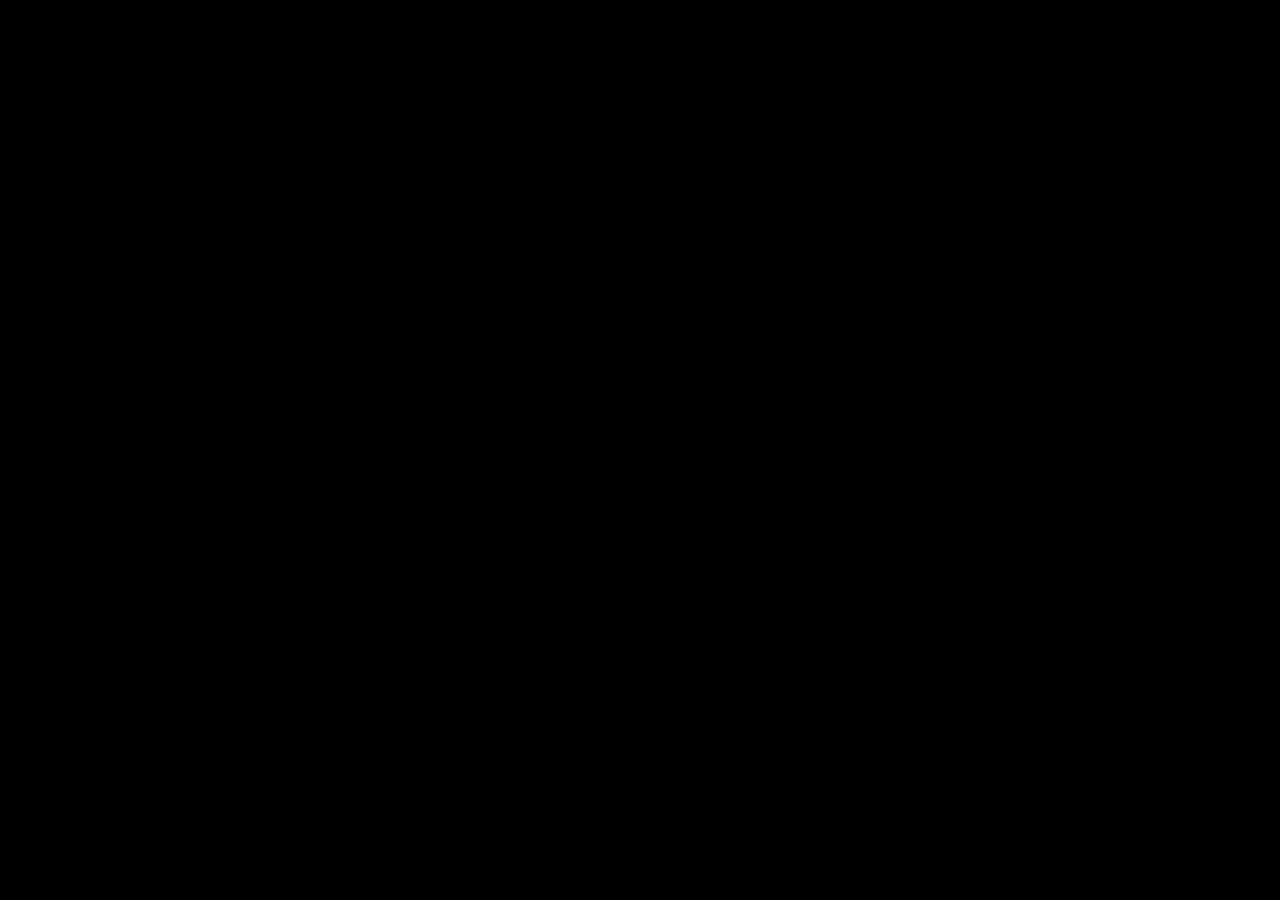
==== anime.html @ d5c5fd6a ""yeah"" ====
<!DOCTYPE html>
<html lang="en">
<head>
    <meta charset="UTF-8">
    <meta name="viewport" content="width=device-width, initial-scale=1.0">
    <title>anime</title>
</head>
<body>
    <style>
        body{
            background-color: black;
        }
    </style>
</body>
</html>
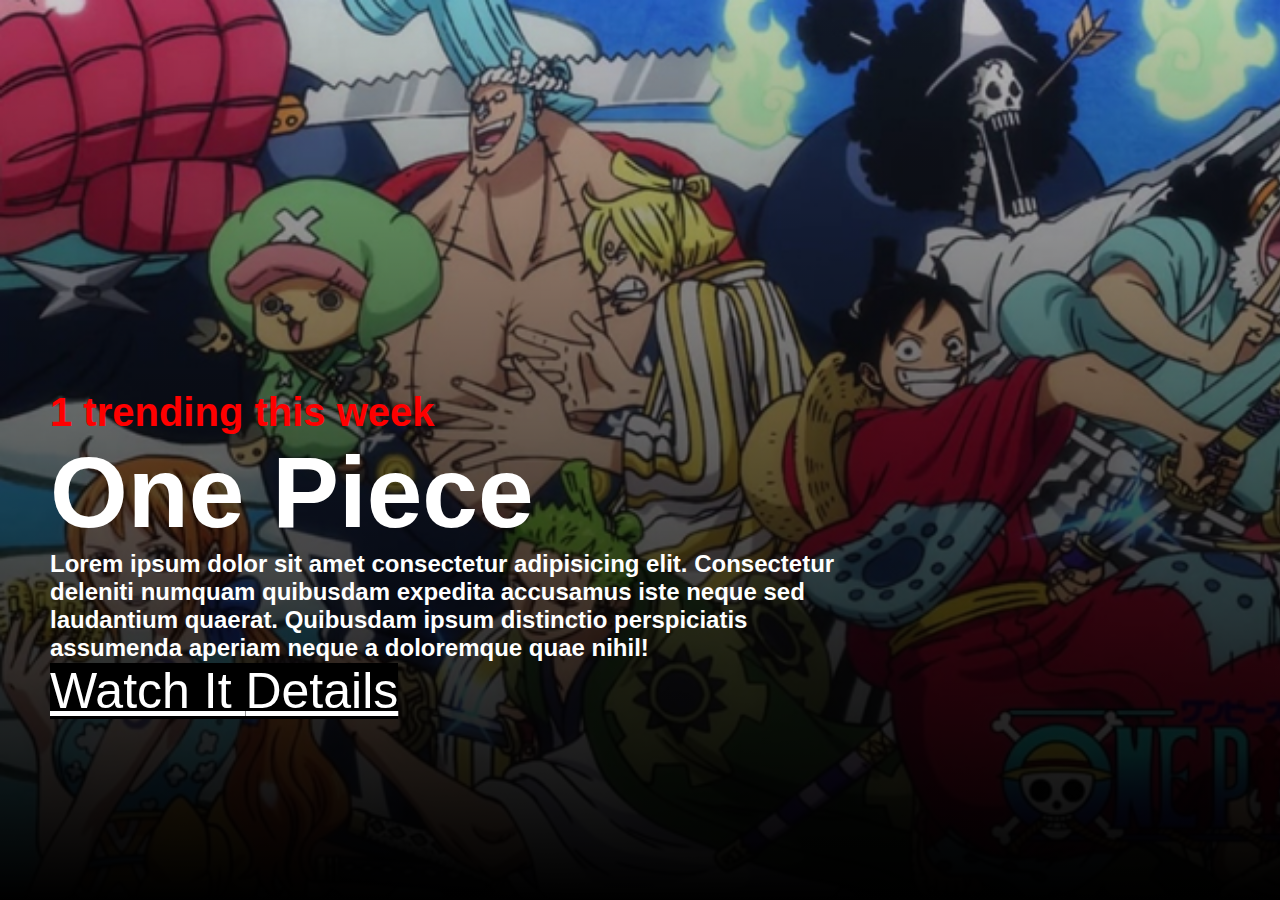
==== commit 11d7a9b3: "Making it for moblie" ====
--- a/anime.html
+++ b/anime.html
@@ -4,12 +4,126 @@
     <meta charset="UTF-8">
     <meta name="viewport" content="width=device-width, initial-scale=1.0">
     <title>anime</title>
+    <link rel="stylesheet" href="anime.css">
 </head>
 <body>
-    <style>
-        body{
-            background-color: black;
-        }
-    </style>
+    <div class="hero">
+
+        <div class="positon">
+
+            <div class="subhero">
+                <div class="innertext">
+
+                    <h3>
+                        <span class="ranking">
+                            1
+                        </span> trending this week
+                    </h3>
+                    <h1>
+                        One Piece
+                    </h1>
+                    <h2>
+                        Lorem ipsum dolor sit amet consectetur adipisicing elit. Consectetur deleniti numquam quibusdam expedita accusamus iste neque sed laudantium quaerat. Quibusdam ipsum distinctio perspiciatis assumenda aperiam neque a doloremque quae nihil!
+                    </h2>
+                    <a href="#">
+                        Watch It
+                    </a>
+                    <a href="#">
+                        Details
+                    </a>
+                </div>
+            </div>
+            <div class="subhero">
+                <div class="innertext">
+
+                    <h3>
+                        <span class="ranking">
+                            2
+                        </span> trending this week
+                    </h3>
+                    <h1>
+                        One Piece
+                    </h1>
+                    <h2>
+                        Lorem ipsum dolor sit amet consectetur adipisicing elit. Consectetur deleniti numquam quibusdam expedita accusamus iste neque sed laudantium quaerat. Quibusdam ipsum distinctio perspiciatis assumenda aperiam neque a doloremque quae nihil!
+                    </h2>
+                    <a href="#">
+                        Watch It
+                    </a>
+                    <a href="#">
+                        Details
+                    </a>
+                </div>
+            </div>
+            <div class="subhero">
+                <div class="innertext">
+
+                    <h3>
+                        <span class="ranking">
+                            3
+                        </span> trending this week
+                    </h3>
+                    <h1>
+                        One Piece
+                    </h1>
+                    <h2>
+                        Lorem ipsum dolor sit amet consectetur adipisicing elit. Consectetur deleniti numquam quibusdam expedita accusamus iste neque sed laudantium quaerat. Quibusdam ipsum distinctio perspiciatis assumenda aperiam neque a doloremque quae nihil!
+                    </h2>
+                    <a href="#">
+                        Watch It
+                    </a>
+                    <a href="#">
+                        Details
+                    </a>
+                </div>
+            </div>
+            <div class="subhero">
+                <div class="innertext">
+
+                    <h3>
+                        <span class="ranking">
+                            4
+                        </span> trending this week
+                    </h3>
+                    <h1>
+                        One Piece
+                    </h1>
+                    <h2>
+                        Lorem ipsum dolor sit amet consectetur adipisicing elit. Consectetur deleniti numquam quibusdam expedita accusamus iste neque sed laudantium quaerat. Quibusdam ipsum distinctio perspiciatis assumenda aperiam neque a doloremque quae nihil!
+                    </h2>
+                    <a href="#">
+                        Watch It
+                    </a>
+                    <a href="#">
+                        Details
+                    </a>
+                </div>
+            </div>
+            <div class="subhero">
+                <div class="innertext">
+
+                    <h3>
+                        <span class="ranking">
+                            5
+                        </span> trending this week
+                    </h3>
+                    <h1>
+                        One Piece
+                    </h1>
+                    <h2>
+                        Lorem ipsum dolor sit amet consectetur adipisicing elit. Consectetur deleniti numquam quibusdam expedita accusamus iste neque sed laudantium quaerat. Quibusdam ipsum distinctio perspiciatis assumenda aperiam neque a doloremque quae nihil!
+                    </h2>
+                    <a href="#">
+                        Watch It
+                    </a>
+                    <a href="#">
+                        Details
+                    </a>
+                </div>
+            </div>
+            
+    </div>
+</div>
+    
 </body>
 </html>--- a/anime.css
+++ b/anime.css
@@ -0,0 +1,102 @@
+*{
+    margin: 0;padding: 0;
+    font-family: Arial, Helvetica, sans-serif;
+    box-sizing: border-box;
+    /* outline: 50px black solid; */
+}
+.hero{
+    height: 100vh;
+    overflow: hidden;
+    width: 100vw;
+    /* overflow: hidden; */
+    position: relative;
+}
+.positon{
+    grid-template-columns: repeat(5,1fr);
+    display: grid;
+    animation: heroMove 30000ms  infinite ;
+    
+  
+}
+
+.subhero::before{
+    content: "";
+    background: linear-gradient(
+        hsla(0, 0%, 0%,0.2),
+        black
+    );
+    position: absolute;
+    height: 100vh;
+    
+    width: 100%;
+}
+.subhero .innertext{
+    width: 800px;
+    position: absolute;
+    overflow: hidden;
+    bottom: 20%;
+    left: 50px;
+
+}
+.subhero{
+    position: relative;
+    height: 100vh;
+    color: white;
+    width: 100vw;
+    background-repeat: no-repeat;
+    background-size: cover;
+    background-color: blue;
+    background-image: url(Herobg.png);
+}
+.subhero h1{
+    font-size: 100px;
+}
+
+
+
+.subhero h3{
+    font-size: 40px;
+    color: red;
+}
+@keyframes heroMove {
+    0%{
+        translate: 0% 0%;
+    }
+    19%{
+        translate: 0% 0%;
+    }
+    20%{
+        translate: -100% 0%;
+    }
+    39%{
+        translate: -100% 0%;
+    }
+    40%{
+        translate: -200% 0%;
+    }
+    59%{
+        translate: -200% 0%;
+    }
+    60%{
+        translate: -300% 0%;
+    }
+    79%{
+        translate: -300% 0%;
+    }
+    80%{
+        translate: -400% 0%;
+    }
+    99%{
+        translate: -400% 0%;
+    }
+    100%{
+        translate: 0% 0%;
+    }
+}
+.subhero a{
+    color: white;
+    font-size: 50px;
+    translate: 0% 200%;
+    background-color: black;
+    /* padding: 25px; */
+}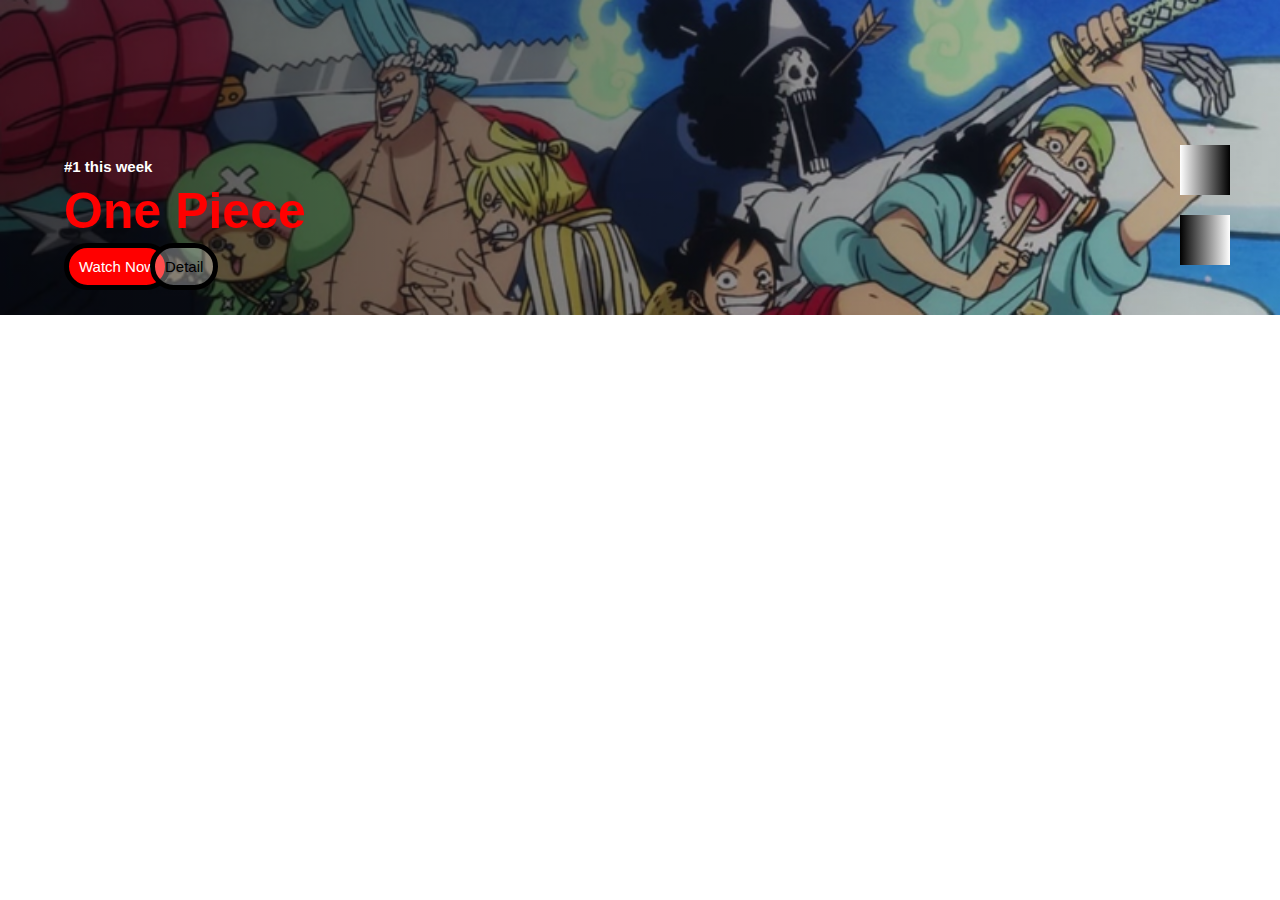
==== commit c94d61e4: "making it for moblie "hero"" ====
--- a/anime.html
+++ b/anime.html
@@ -3,127 +3,87 @@
 <head>
     <meta charset="UTF-8">
     <meta name="viewport" content="width=device-width, initial-scale=1.0">
-    <title>anime</title>
+    <title>Document</title>
     <link rel="stylesheet" href="anime.css">
 </head>
 <body>
-    <div class="hero">
-
-        <div class="positon">
-
-            <div class="subhero">
-                <div class="innertext">
-
-                    <h3>
-                        <span class="ranking">
-                            1
-                        </span> trending this week
-                    </h3>
-                    <h1>
-                        One Piece
-                    </h1>
-                    <h2>
-                        Lorem ipsum dolor sit amet consectetur adipisicing elit. Consectetur deleniti numquam quibusdam expedita accusamus iste neque sed laudantium quaerat. Quibusdam ipsum distinctio perspiciatis assumenda aperiam neque a doloremque quae nihil!
-                    </h2>
-                    <a href="#">
-                        Watch It
-                    </a>
-                    <a href="#">
-                        Details
-                    </a>
+    <div class="container">
+        <div class="hero">
+            <h1 onclick="BGherotranslatefor()" class="HeroButton">
+            </h1>
+            <h1 onclick="BGherotranslateBac()" class="HeroButton">
+            </h1>
+            <div class="bg">
+                
+                <div class="sub-hero">
+                    <div class="black">
+                        
+                        <h6>
+                            <b>#1</b> this week
+                        </h6>
+                        <h5>
+                            One Piece
+                        </h5>
+                        <a href="#" class="watch">Watch Now</a>
+                        <a href="#" class="detail">Detail</a>
+                    </div>
+                </div>
+                <div class="sub-hero">
+                    <div class="black">
+                        
+                        <h6>
+                            <b>#1</b> this week
+                        </h6>
+                        <h5>
+                            One Piece
+                        </h5>
+                        <a href="#" class="watch">Watch Now</a>
+                        <a href="#" class="detail">Detail</a>
+                    </div>
+                </div>
+                <div class="sub-hero">
+                    <div class="black">
+                        
+                        <h6>
+                            <b>#1</b> this week
+                        </h6>
+                        <h5>
+                            One Piece
+                        </h5>
+                        <a href="#" class="watch">Watch Now</a>
+                        <a href="#" class="detail">Detail</a>
+                    </div>
+                </div>
+                <div class="sub-hero">
+                    <div class="black">
+                        
+                        <h6>
+                            <b>#1</b> this week
+                        </h6>
+                        <h5>
+                            One Piece
+                        </h5>
+                        <a href="#" class="watch">Watch Now</a>
+                        <a href="#" class="detail">Detail</a>
+                    </div>
+                </div>
+                <div class="sub-hero">
+                    <div class="black">
+                        
+                        <h6>
+                            <b>#1</b> this week
+                        </h6>
+                        <h5>
+                            One Piece
+                        </h5>
+                        <a href="#" class="watch">Watch Now</a>
+                        <a href="#" class="detail">Detail</a>
+                    </div>
                 </div>
             </div>
-            <div class="subhero">
-                <div class="innertext">
-
-                    <h3>
-                        <span class="ranking">
-                            2
-                        </span> trending this week
-                    </h3>
-                    <h1>
-                        One Piece
-                    </h1>
-                    <h2>
-                        Lorem ipsum dolor sit amet consectetur adipisicing elit. Consectetur deleniti numquam quibusdam expedita accusamus iste neque sed laudantium quaerat. Quibusdam ipsum distinctio perspiciatis assumenda aperiam neque a doloremque quae nihil!
-                    </h2>
-                    <a href="#">
-                        Watch It
-                    </a>
-                    <a href="#">
-                        Details
-                    </a>
-                </div>
-            </div>
-            <div class="subhero">
-                <div class="innertext">
-
-                    <h3>
-                        <span class="ranking">
-                            3
-                        </span> trending this week
-                    </h3>
-                    <h1>
-                        One Piece
-                    </h1>
-                    <h2>
-                        Lorem ipsum dolor sit amet consectetur adipisicing elit. Consectetur deleniti numquam quibusdam expedita accusamus iste neque sed laudantium quaerat. Quibusdam ipsum distinctio perspiciatis assumenda aperiam neque a doloremque quae nihil!
-                    </h2>
-                    <a href="#">
-                        Watch It
-                    </a>
-                    <a href="#">
-                        Details
-                    </a>
-                </div>
-            </div>
-            <div class="subhero">
-                <div class="innertext">
-
-                    <h3>
-                        <span class="ranking">
-                            4
-                        </span> trending this week
-                    </h3>
-                    <h1>
-                        One Piece
-                    </h1>
-                    <h2>
-                        Lorem ipsum dolor sit amet consectetur adipisicing elit. Consectetur deleniti numquam quibusdam expedita accusamus iste neque sed laudantium quaerat. Quibusdam ipsum distinctio perspiciatis assumenda aperiam neque a doloremque quae nihil!
-                    </h2>
-                    <a href="#">
-                        Watch It
-                    </a>
-                    <a href="#">
-                        Details
-                    </a>
-                </div>
-            </div>
-            <div class="subhero">
-                <div class="innertext">
-
-                    <h3>
-                        <span class="ranking">
-                            5
-                        </span> trending this week
-                    </h3>
-                    <h1>
-                        One Piece
-                    </h1>
-                    <h2>
-                        Lorem ipsum dolor sit amet consectetur adipisicing elit. Consectetur deleniti numquam quibusdam expedita accusamus iste neque sed laudantium quaerat. Quibusdam ipsum distinctio perspiciatis assumenda aperiam neque a doloremque quae nihil!
-                    </h2>
-                    <a href="#">
-                        Watch It
-                    </a>
-                    <a href="#">
-                        Details
-                    </a>
-                </div>
-            </div>
-            
+        </div>
     </div>
-</div>
-    
+  
+    <script src="anime.js"></script>
 </body>
 </html>--- a/anime.css
+++ b/anime.css
@@ -1,102 +1,105 @@
 *{
-    margin: 0;padding: 0;
+    padding: 0;margin: 0;
     font-family: Arial, Helvetica, sans-serif;
-    box-sizing: border-box;
-    /* outline: 50px black solid; */
+}
+:root{
+    --mainasset: 0,100%,50%;
+    --mainwhite: 0, 0%, 100%;
+    --mainblack: 0, 0%, 0%;
 }
 .hero{
-    height: 100vh;
+    width: 100vw;
     overflow: hidden;
-    width: 100vw;
-    /* overflow: hidden; */
+    height: 315px;
     position: relative;
-}
-.positon{
-    grid-template-columns: repeat(5,1fr);
-    display: grid;
-    animation: heroMove 30000ms  infinite ;
-    
-  
-}
-
-.subhero::before{
-    content: "";
-    background: linear-gradient(
-        hsla(0, 0%, 0%,0.2),
-        black
-    );
-    position: absolute;
-    height: 100vh;
-    
-    width: 100%;
-}
-.subhero .innertext{
-    width: 800px;
-    position: absolute;
-    overflow: hidden;
-    bottom: 20%;
-    left: 50px;
 
 }
-.subhero{
-    position: relative;
-    height: 100vh;
-    color: white;
-    width: 100vw;
-    background-repeat: no-repeat;
-    background-size: cover;
-    background-color: blue;
-    background-image: url(Herobg.png);
-}
-.subhero h1{
-    font-size: 100px;
+.bg{
+    display: grid;
+    grid-template-columns: repeat(5,100vw);
+    width: 200vw;
+    transition: 2000ms;
+
 }
 
 
 
-.subhero h3{
-    font-size: 40px;
-    color: red;
+    /* subhero  */
+    .sub-hero{
+    width: 100vw;
+    height: 315px;
+    background-image: url(Herobg.png);
+    background-size: cover;
+    background-repeat: no-repeat;
+    position: relative;
 }
-@keyframes heroMove {
-    0%{
-        translate: 0% 0%;
-    }
-    19%{
-        translate: 0% 0%;
-    }
-    20%{
-        translate: -100% 0%;
-    }
-    39%{
-        translate: -100% 0%;
-    }
-    40%{
-        translate: -200% 0%;
-    }
-    59%{
-        translate: -200% 0%;
-    }
-    60%{
-        translate: -300% 0%;
-    }
-    79%{
-        translate: -300% 0%;
-    }
-    80%{
-        translate: -400% 0%;
-    }
-    99%{
-        translate: -400% 0%;
-    }
-    100%{
-        translate: 0% 0%;
-    }
+/* subhero black  */
+.sub-hero .black{
+    height: 100%;
+    width: 100%;
+    background: linear-gradient(90deg,hsla(var(--mainblack),0.7),hsla(var(--mainblack),0.2));
+    z-index: 1;
+
 }
-.subhero a{
+/* subhero heading  */
+.sub-hero h6{
+    font-size: 15px;
+    position: absolute;
+    bottom: 500px;
+    color: hsl(var(--mainwhite));
+    left: 5%;
+    bottom: 140px;
+
+}
+.sub-hero h5{
+    min-width: 70vw;
+    font-size: 50px;
+    color: hsl(var(--mainasset));
+    position: absolute;
+    left: 5%;
+    bottom: 75px;
+
+}
+/* subhero a  */
+.sub-hero a{
+    font-size: 15px;
+    padding: 10px 10px;
+    text-decoration: none;
+    border: 5px black solid;
+    display: inline-block;
+    border-radius: 100px;
+    position: absolute;
+    bottom: 25px;
+    background-color: hsla(var(--mainwhite),0.3);
+    left: 150px;
+    color: black;
+    /* height:50px; */
+}
+.sub-hero .watch{
+    color: gray;
+    left: 5%;
     color: white;
-    font-size: 50px;
-    translate: 0% 200%;
-    background-color: black;
-    /* padding: 25px; */
+    background-color: hsl(var(--mainasset));
+    
+}
+/* subhero button  */
+.HeroButton{
+    position: absolute;
+    bottom: 120px;
+    right: 50px;
+    z-index: 1;
+    width: 50px;
+    aspect-ratio: 1/1;
+    background: linear-gradient(90deg,white,black);
+    transition: 500ms;
+    cursor: pointer;
+    /* color: white; */
+}
+.HeroButton:nth-child(2){
+
+    color: green;
+    /* font-size: 100px; */
+    bottom:50px ;
+    scale: -1;
+
 }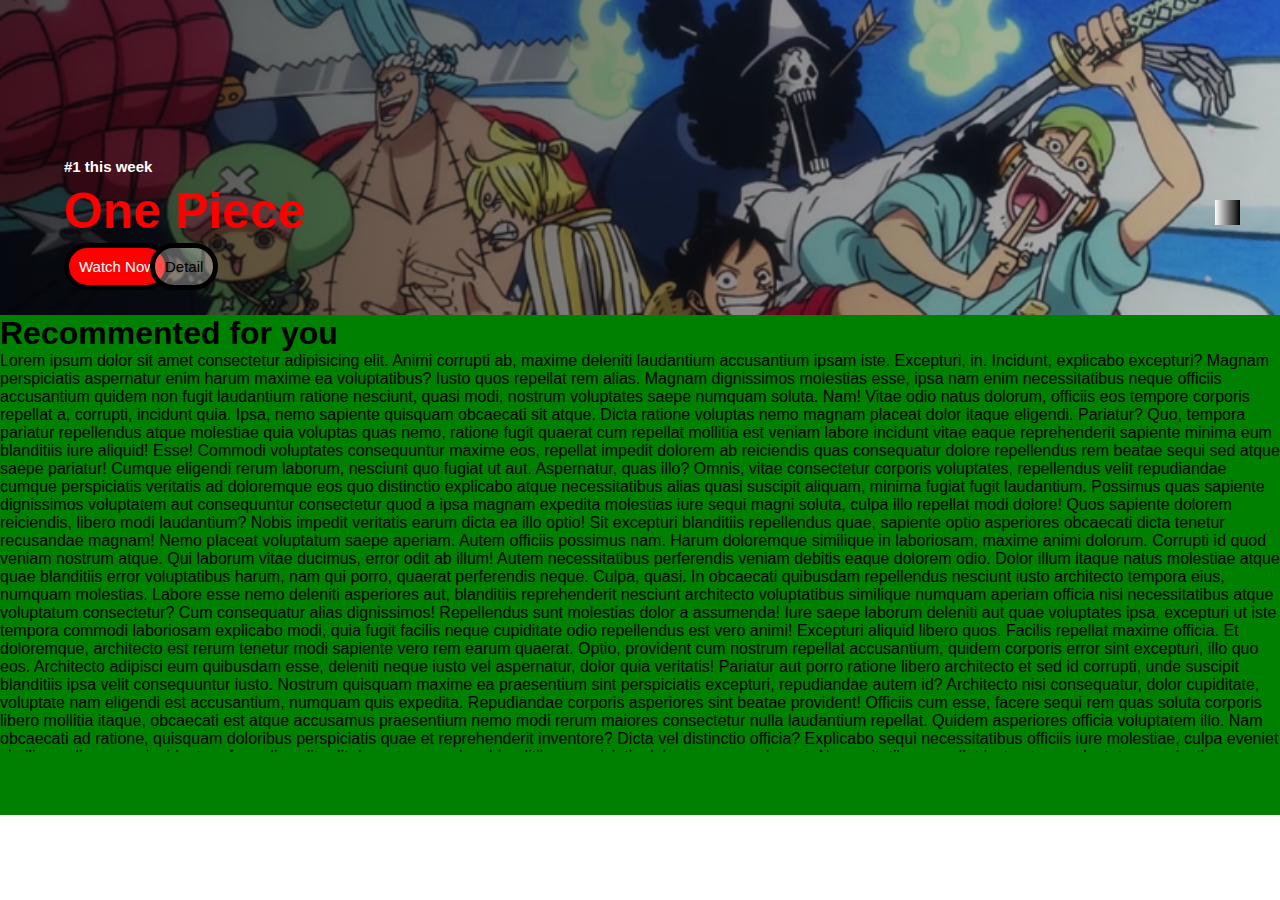
==== commit 18b6972d: ""recommended part"" ====
--- a/anime.html
+++ b/anime.html
@@ -82,6 +82,63 @@
                 </div>
             </div>
         </div>
+        <div class="recommented">
+            <h1>
+                Recommented for you
+            </h1>
+            <div class="slider">
+                Lorem ipsum dolor sit amet consectetur adipisicing elit. Animi corrupti ab, maxime deleniti laudantium accusantium ipsam iste. Excepturi, in. Incidunt, explicabo excepturi? Magnam perspiciatis aspernatur enim harum maxime ea voluptatibus?
+                Iusto quos repellat rem alias. Magnam dignissimos molestias esse, ipsa nam enim necessitatibus neque officiis accusantium quidem non fugit laudantium ratione nesciunt, quasi modi, nostrum voluptates saepe numquam soluta. Nam!
+                Vitae odio natus dolorum, officiis eos tempore corporis repellat a, corrupti, incidunt quia. Ipsa, nemo sapiente quisquam obcaecati sit atque. Dicta ratione voluptas nemo magnam placeat dolor itaque eligendi. Pariatur?
+                Quo, tempora pariatur repellendus atque molestiae quia voluptas quas nemo, ratione fugit quaerat cum repellat mollitia est veniam labore incidunt vitae eaque reprehenderit sapiente minima eum blanditiis iure aliquid! Esse!
+                Commodi voluptates consequuntur maxime eos, repellat impedit dolorem ab reiciendis quas consequatur dolore repellendus rem beatae sequi sed atque saepe pariatur! Cumque eligendi rerum laborum, nesciunt quo fugiat ut aut.
+                Aspernatur, quas illo? Omnis, vitae consectetur corporis voluptates, repellendus velit repudiandae cumque perspiciatis veritatis ad doloremque eos quo distinctio explicabo atque necessitatibus alias quasi suscipit aliquam, minima fugiat fugit laudantium.
+                Possimus quas sapiente dignissimos voluptatem aut consequuntur consectetur quod a ipsa magnam expedita molestias iure sequi magni soluta, culpa illo repellat modi dolore! Quos sapiente dolorem reiciendis, libero modi laudantium?
+                Nobis impedit veritatis earum dicta ea illo optio! Sit excepturi blanditiis repellendus quae, sapiente optio asperiores obcaecati dicta tenetur recusandae magnam! Nemo placeat voluptatum saepe aperiam. Autem officiis possimus nam.
+                Harum doloremque similique in laboriosam, maxime animi dolorum. Corrupti id quod veniam nostrum atque. Qui laborum vitae ducimus, error odit ab illum! Autem necessitatibus perferendis veniam debitis eaque dolorem odio.
+                Dolor illum itaque natus molestiae atque quae blanditiis error voluptatibus harum, nam qui porro, quaerat perferendis neque. Culpa, quasi. In obcaecati quibusdam repellendus nesciunt iusto architecto tempora eius, numquam molestias.
+                Labore esse nemo deleniti asperiores aut, blanditiis reprehenderit nesciunt architecto voluptatibus similique numquam aperiam officia nisi necessitatibus atque voluptatum consectetur? Cum consequatur alias dignissimos! Repellendus sunt molestias dolor a assumenda!
+                Iure saepe laborum deleniti aut quae voluptates ipsa, excepturi ut iste tempora commodi laboriosam explicabo modi, quia fugit facilis neque cupiditate odio repellendus est vero animi! Excepturi aliquid libero quos.
+                Facilis repellat maxime officia. Et doloremque, architecto est rerum tenetur modi sapiente vero rem earum quaerat. Optio, provident cum nostrum repellat accusantium, quidem corporis error sint excepturi, illo quo eos.
+                Architecto adipisci eum quibusdam esse, deleniti neque iusto vel aspernatur, dolor quia veritatis! Pariatur aut porro ratione libero architecto et sed id corrupti, unde suscipit blanditiis ipsa velit consequuntur iusto.
+                Nostrum quisquam maxime ea praesentium sint perspiciatis excepturi, repudiandae autem id? Architecto nisi consequatur, dolor cupiditate, voluptate nam eligendi est accusantium, numquam quis expedita. Repudiandae corporis asperiores sint beatae provident!
+                Officiis cum esse, facere sequi rem quas soluta corporis libero mollitia itaque, obcaecati est atque accusamus praesentium nemo modi rerum maiores consectetur nulla laudantium repellat. Quidem asperiores officia voluptatem illo.
+                Nam obcaecati ad ratione, quisquam doloribus perspiciatis quae et reprehenderit inventore? Dicta vel distinctio officia? Explicabo sequi necessitatibus officiis iure molestiae, culpa eveniet similique alias error, incidunt perferendis velit odit.
+                Inventore maxime blanditiis, perspiciatis doloremque quod amet. Necessitatibus repellat iusto atque voluptatum, molestiae ea explicabo laborum provident minima vitae nam sunt fugiat eius eos voluptatibus quam aspernatur quisquam nulla sit.
+                Optio, ex esse? Consequuntur quidem expedita vero temporibus obcaecati repellendus nemo tenetur laudantium sit minima saepe, amet aperiam, blanditiis assumenda reiciendis ut fugit error vel consectetur possimus maiores voluptatibus! Placeat?
+                Consectetur ea beatae, repudiandae, obcaecati, repellat sapiente officia minima doloremque accusantium aliquam quos cupiditate nam. Dolor pariatur beatae eius velit corporis debitis dignissimos omnis ipsum modi, consectetur numquam, vero autem?
+                Aliquam placeat optio magni quisquam consequatur voluptates eaque dolorem ratione quaerat? Eius, quasi? Nisi facere, voluptatibus, accusantium ratione maxime soluta cupiditate facilis quo fugit mollitia, at dolorem culpa exercitationem? Nobis?
+                Ad quam voluptate minus natus dolorum nam ipsam impedit facere accusantium itaque quasi explicabo, optio velit asperiores odit maiores fugiat quibusdam. Architecto officia iste amet, hic ex animi sapiente asperiores.
+                Consequatur incidunt eligendi nisi fugit odit non ipsa voluptatum labore ut praesentium soluta debitis quod, cumque accusantium iusto sunt iure corporis nesciunt quas voluptatem obcaecati ad assumenda. Ratione, deleniti hic!
+                Totam temporibus similique, non maiores laboriosam veniam unde quas, culpa et omnis libero id quae eligendi neque pariatur distinctio nulla nobis. Omnis quisquam perferendis quaerat vero quo rem, ipsam repellendus.
+                Magnam quisquam temporibus inventore dolores alias? Obcaecati delectus fuga voluptas natus eaque, nihil sapiente error magni sunt nam saepe aliquam impedit magnam iusto expedita reiciendis temporibus itaque reprehenderit maxime est.
+                Minima, illum. Laudantium consectetur excepturi eos amet id velit ad aspernatur iusto autem quisquam ex ut obcaecati neque praesentium accusamus, mollitia blanditiis laborum quo, nostrum quasi libero! Quia, minus quibusdam!
+                Quaerat aliquam ratione repellat quidem nisi eveniet corporis ad nihil aliquid! Deserunt sapiente ducimus sit recusandae totam necessitatibus rerum reiciendis minus in molestias! Consectetur, ea quaerat. Nam eum dolores quidem.
+                Impedit neque a aut voluptatum perspiciatis explicabo exercitationem laboriosam laudantium obcaecati tempora, quis deserunt nobis magnam atque cumque omnis blanditiis nam aliquid reprehenderit quasi commodi officia rerum maxime. Totam, atque.
+                Facere expedita officiis cum eligendi autem libero repellat ipsam quidem corporis nulla, provident sequi in blanditiis ut id vel omnis incidunt quos. Ducimus dignissimos iusto ea sequi numquam non cumque.
+                Quidem soluta eius sit voluptatem? Inventore iste eveniet at debitis esse iusto tenetur magnam soluta nulla. Distinctio sequi odit repellat fugit, expedita iusto dicta accusantium laborum ipsum velit qui nulla.
+                Unde laborum, modi dolores commodi animi obcaecati accusantium praesentium aliquam, dolore fugiat, est temporibus! Soluta nemo corrupti iste tempore quasi quos ut, fugiat ad, laborum ducimus explicabo. Voluptatibus, corporis architecto!
+                Impedit provident adipisci minima voluptatum, quos animi. Distinctio magni aut ratione ipsam voluptas totam hic sapiente beatae, delectus autem cupiditate suscipit sequi laboriosam voluptates repellendus voluptatibus inventore! Rerum, veritatis earum!
+                Sapiente esse dolorem aliquid praesentium illo in omnis officiis deleniti possimus eligendi totam sed ut nobis, ab est cumque sequi nesciunt perspiciatis reiciendis eum veniam beatae! Quo assumenda neque iste?
+                Unde consectetur, explicabo, eius provident animi eligendi natus repudiandae molestiae magnam blanditiis sapiente aut! Velit excepturi quasi aliquam distinctio sunt perspiciatis magni, maiores consequatur et obcaecati rem, odit quam deserunt!
+                Totam, at minus accusamus ipsa repellendus quisquam nemo, iusto, inventore perspiciatis blanditiis nihil laboriosam dolorum fuga repellat dolores odit. Facilis ex tempora consequuntur in omnis. Iste expedita facilis doloremque distinctio.
+                Exercitationem sed numquam nihil quasi consequuntur odit, doloribus alias iusto necessitatibus id, quis blanditiis? Sunt, sit voluptates labore molestiae dolorem totam est cum ipsa a pariatur odio, ea non omnis.
+                Deserunt, quidem. Voluptate deserunt quasi culpa repellendus, maxime, exercitationem autem facere consectetur minima sed aspernatur. Minima distinctio sapiente tempora quo natus eligendi. Ipsa reiciendis animi aperiam suscipit, pariatur ipsam non.
+                Iure unde molestias ipsam quod dolorem soluta porro quam voluptates odit inventore natus quas fugiat praesentium sapiente, hic, omnis adipisci blanditiis. Commodi dolorum quasi ipsum quidem cumque, inventore nemo non!
+                Aliquam vitae corporis voluptatem iste voluptatum aperiam ducimus ipsam totam illo? Saepe ullam sunt, harum quod labore fugit. Voluptatum, amet aliquid. Labore quidem incidunt ullam ab velit necessitatibus ducimus. Sapiente?
+                Suscipit atque delectus facere eos porro pariatur, ut inventore. Mollitia, pariatur, fugit labore nemo veniam magnam consectetur eius odio excepturi harum illo facilis quam eligendi? Explicabo iure qui sapiente soluta.
+                Culpa, beatae provident! Laborum, excepturi? Eos, obcaecati. Eaque in accusamus expedita, ut vero suscipit dolorum hic qui placeat quas. Qui facere reiciendis eos sapiente perferendis, iste possimus laboriosam quo mollitia?
+                Minus sint laudantium nam nihil obcaecati fuga doloremque dicta facere aspernatur facilis animi, rem a qui? Ipsum cupiditate voluptas voluptates asperiores explicabo iure voluptatibus sed, qui laborum et dolorum suscipit!
+                Est ipsum quos odio autem quas. Minima aut quasi corporis nam iure architecto voluptatem pariatur reiciendis, possimus repellendus est unde vel doloribus vero quidem mollitia at molestiae, eligendi veritatis ipsam.
+                Alias culpa doloribus fugit beatae laborum illum? Ullam, libero id officiis ratione laborum harum sint esse obcaecati maxime mollitia ipsam est ipsum molestias neque provident animi impedit a dolorem natus.
+                Ducimus enim amet perspiciatis ratione omnis consequuntur assumenda ea quae odio, unde quisquam non iste veritatis, dolorem aspernatur fugiat ipsam commodi nihil excepturi! Quo pariatur sed, sint ad minus rem?
+                Voluptates delectus molestias, et veritatis velit tenetur, illum inventore unde accusamus repudiandae saepe suscipit excepturi? Ipsum sapiente, illum culpa quia corrupti officia, magni assumenda eveniet animi totam voluptatibus at repellat?
+                Doloremque cupiditate ullam, consequuntur aspernatur non veritatis natus fugit accusamus, eius minus asperiores sint soluta. Vitae sapiente labore molestias. Illum dolores dolore deleniti rerum non, hic dolorem tempore libero assumenda?
+                Sequi rerum excepturi nemo ex libero dolorem labore illo numquam recusandae quia fugit, dolore voluptas enim perferendis pariatur atque assumenda fuga doloremque est. Fuga, et quidem a officiis id atque.
+                Repudiandae mollitia omnis, voluptatem deserunt quas praesentium culpa assumenda harum, enim ipsa velit tenetur sunt voluptate! Voluptatum voluptas voluptatem possimus! At a autem perspiciatis saepe expedita, ipsum aperiam qui accusantium.
+                Quo culpa, mollitia commodi laboriosam temporibus explicabo tempore distinctio facilis ullam suscipit. Maiores ratione quae enim sunt fugit error quam suscipit, dolorem fuga. Beatae architecto earum perspiciatis, totam hic nesciunt?
+            </div>
+        </div>
     </div>
   
     <script src="anime.js"></script>
--- a/anime.css
+++ b/anime.css
@@ -85,10 +85,10 @@
 /* subhero button  */
 .HeroButton{
     position: absolute;
-    bottom: 120px;
-    right: 50px;
+    bottom: 90px;
+    right: 40px;
     z-index: 1;
-    width: 50px;
+    width: 25px;
     aspect-ratio: 1/1;
     background: linear-gradient(90deg,white,black);
     transition: 500ms;
@@ -102,4 +102,18 @@
     bottom:50px ;
     scale: -1;
 
+}
+/* recommendted  */
+.recommented{
+    height: 500px;
+    background-color: green;
+    width: 100%;
+    /* overflow: hidden; */
+    
+}
+.recommented .slider{
+    overflow-y: hidden;
+    overflow-x: scroll;
+    height: 400px;
+
 }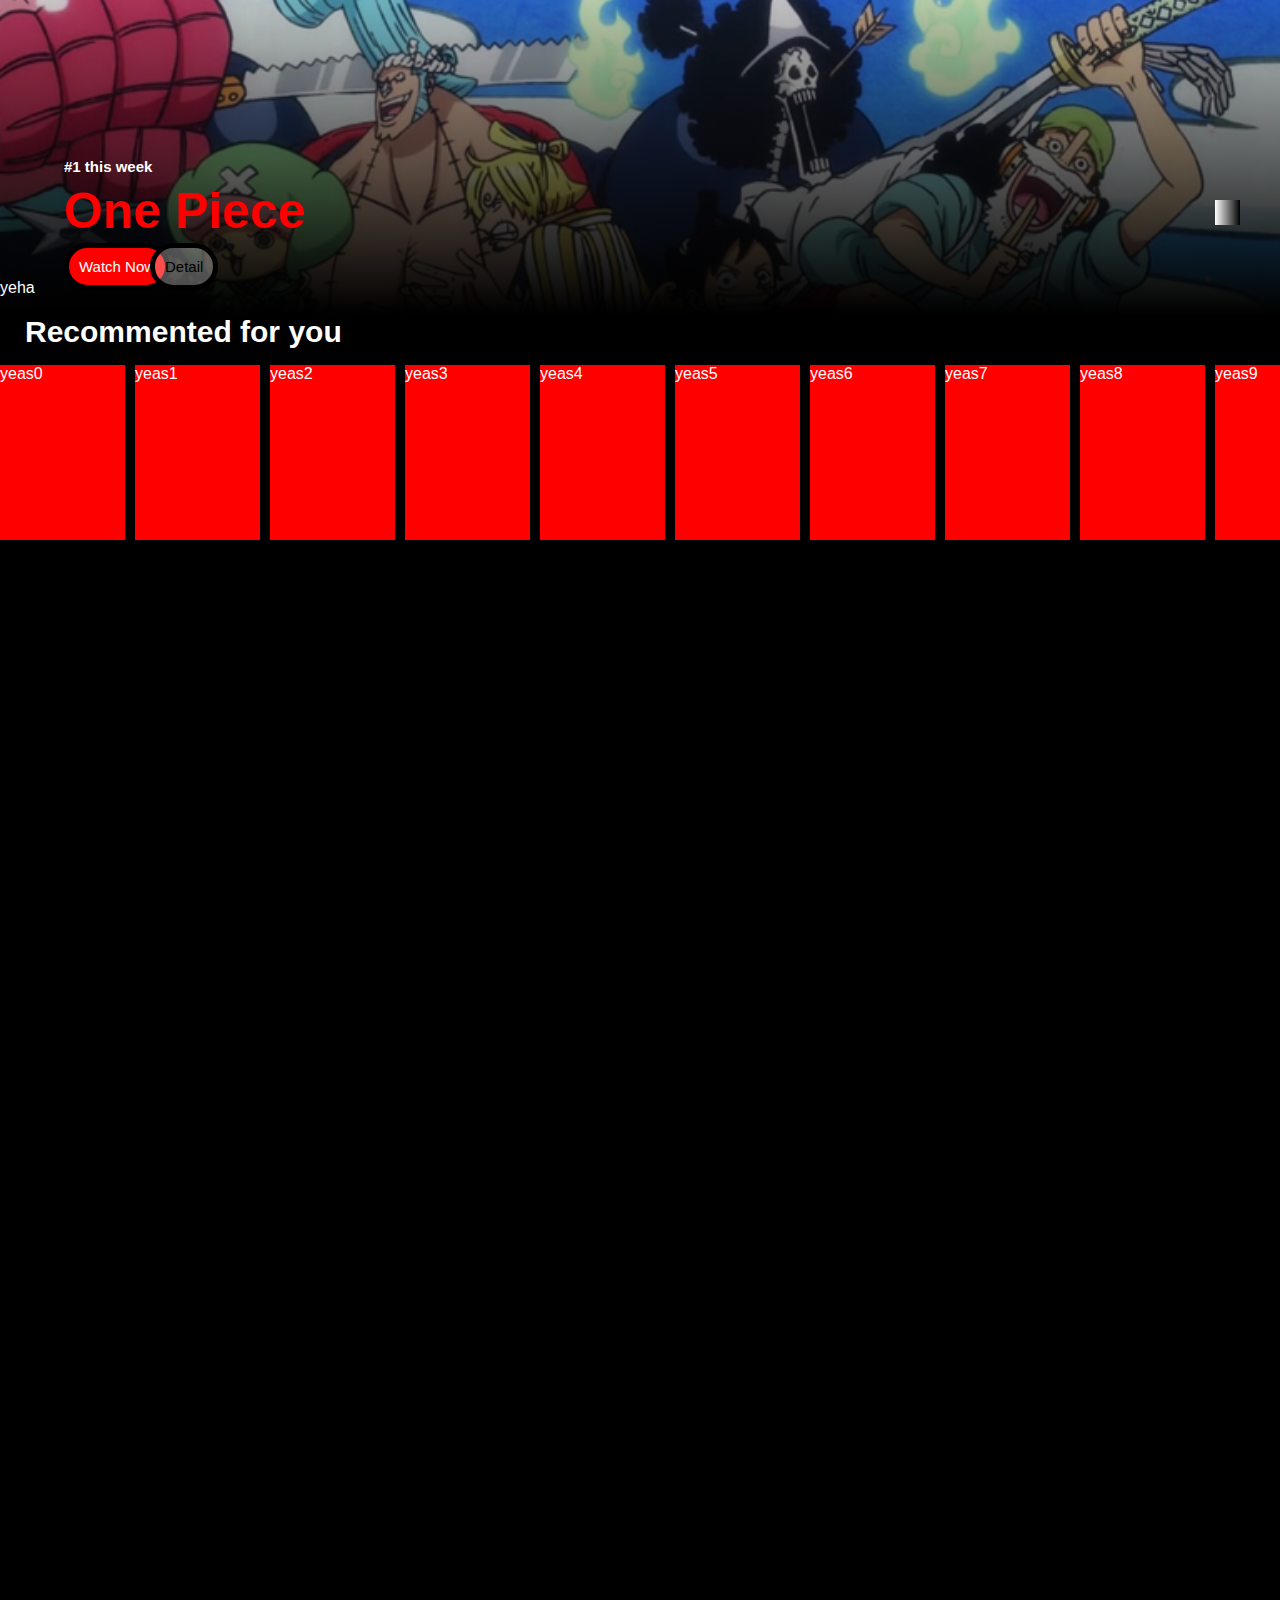
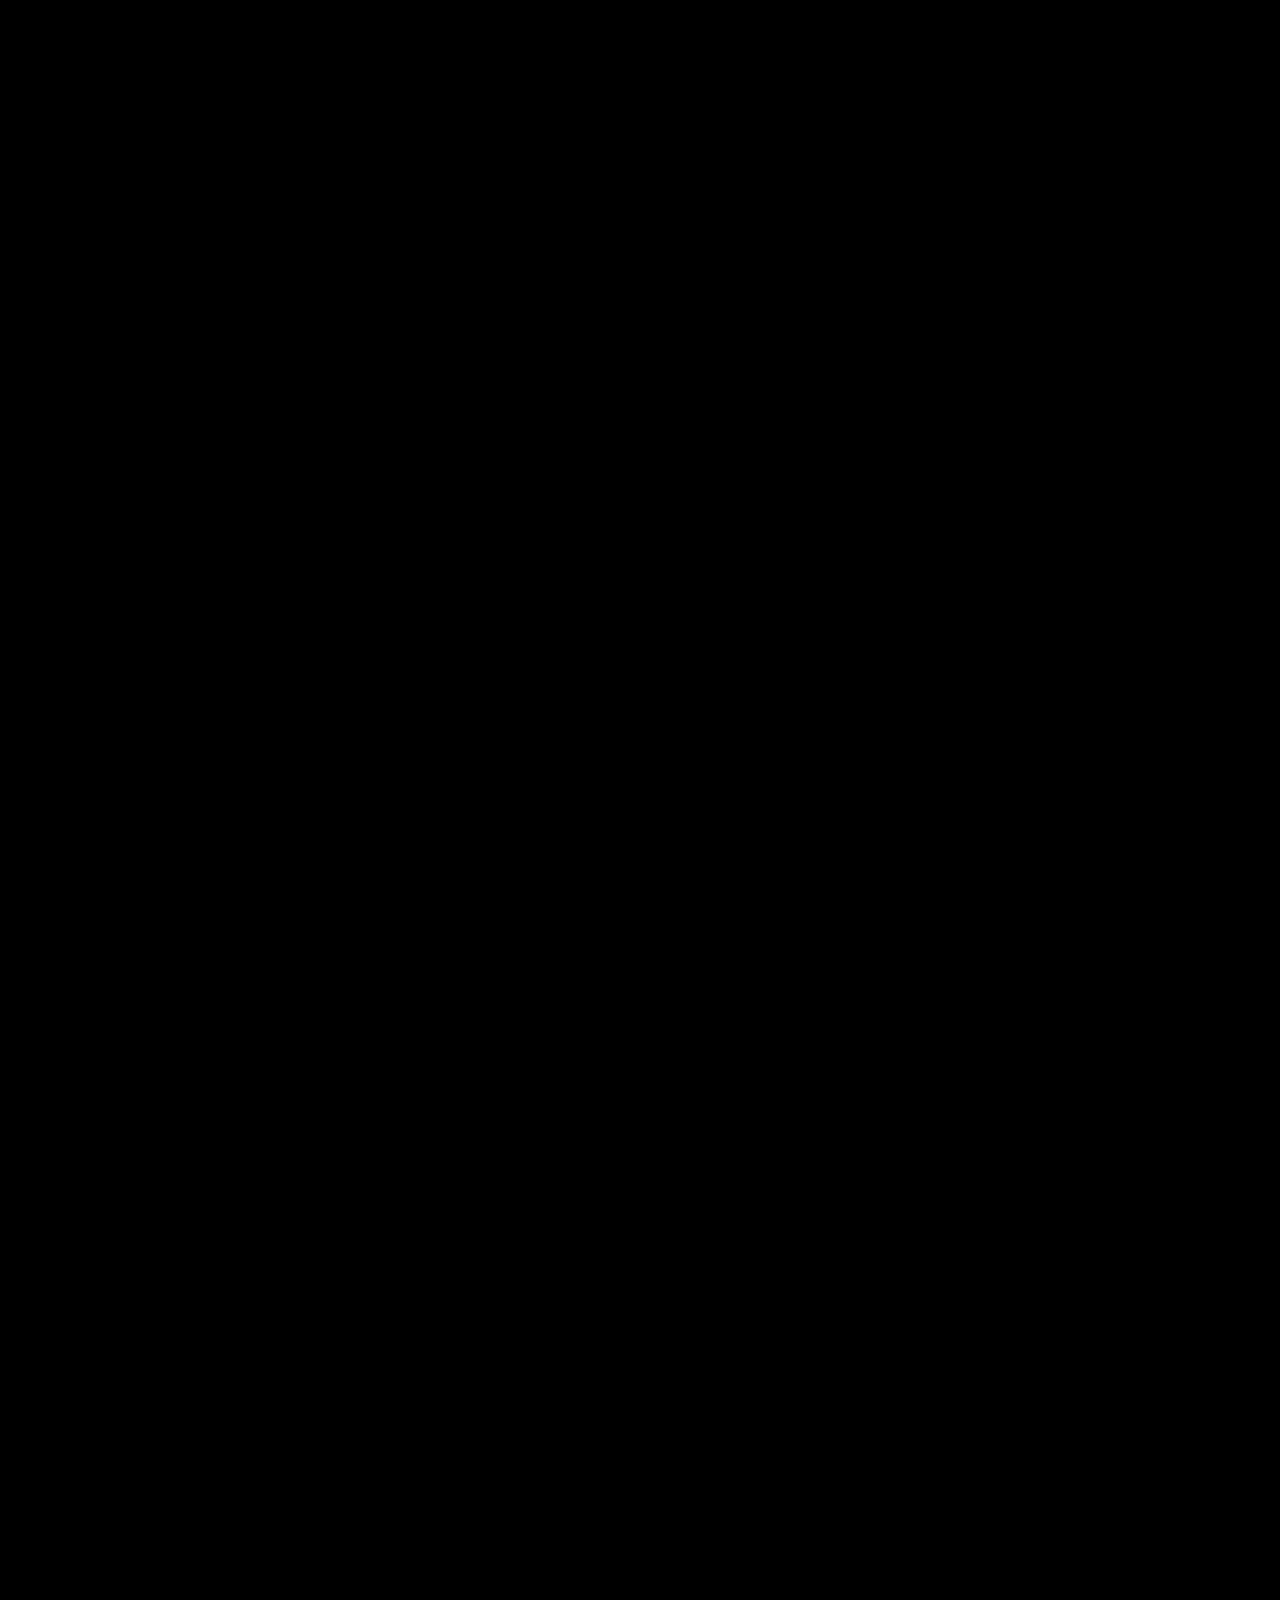
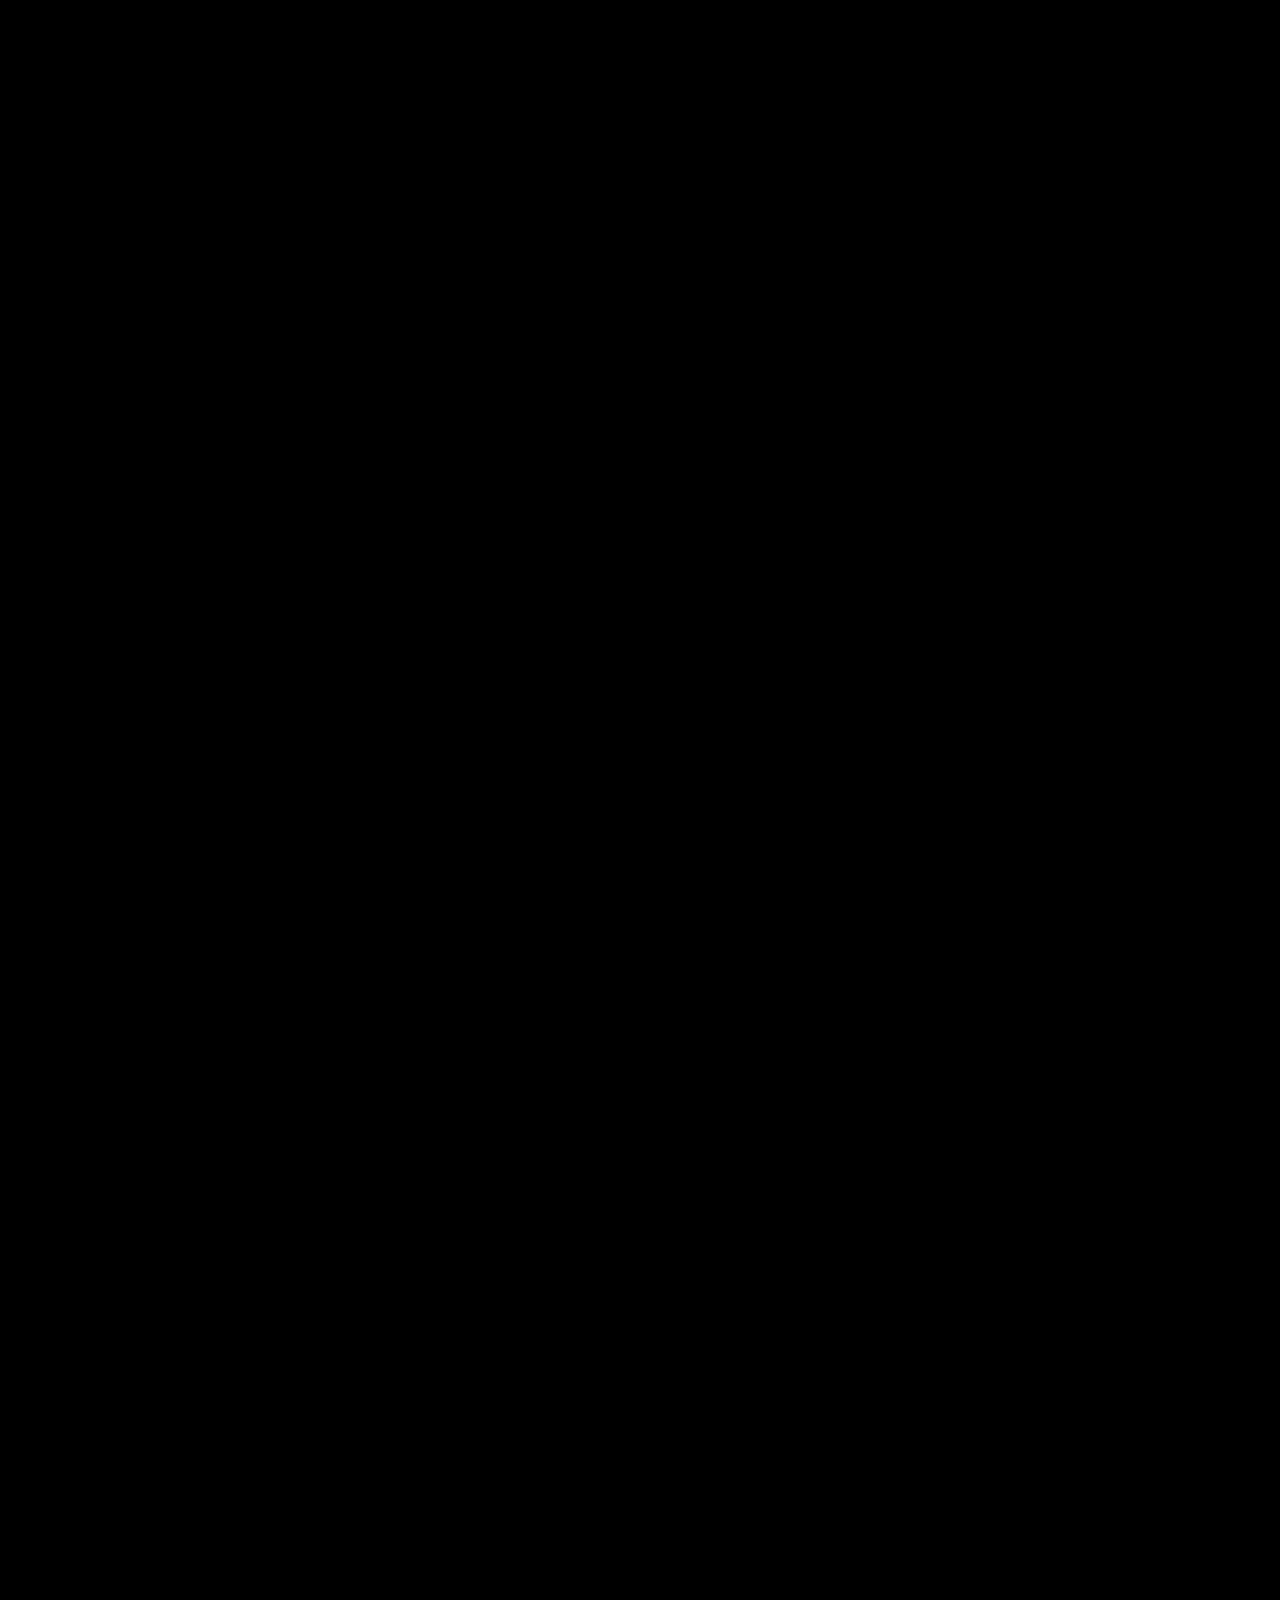
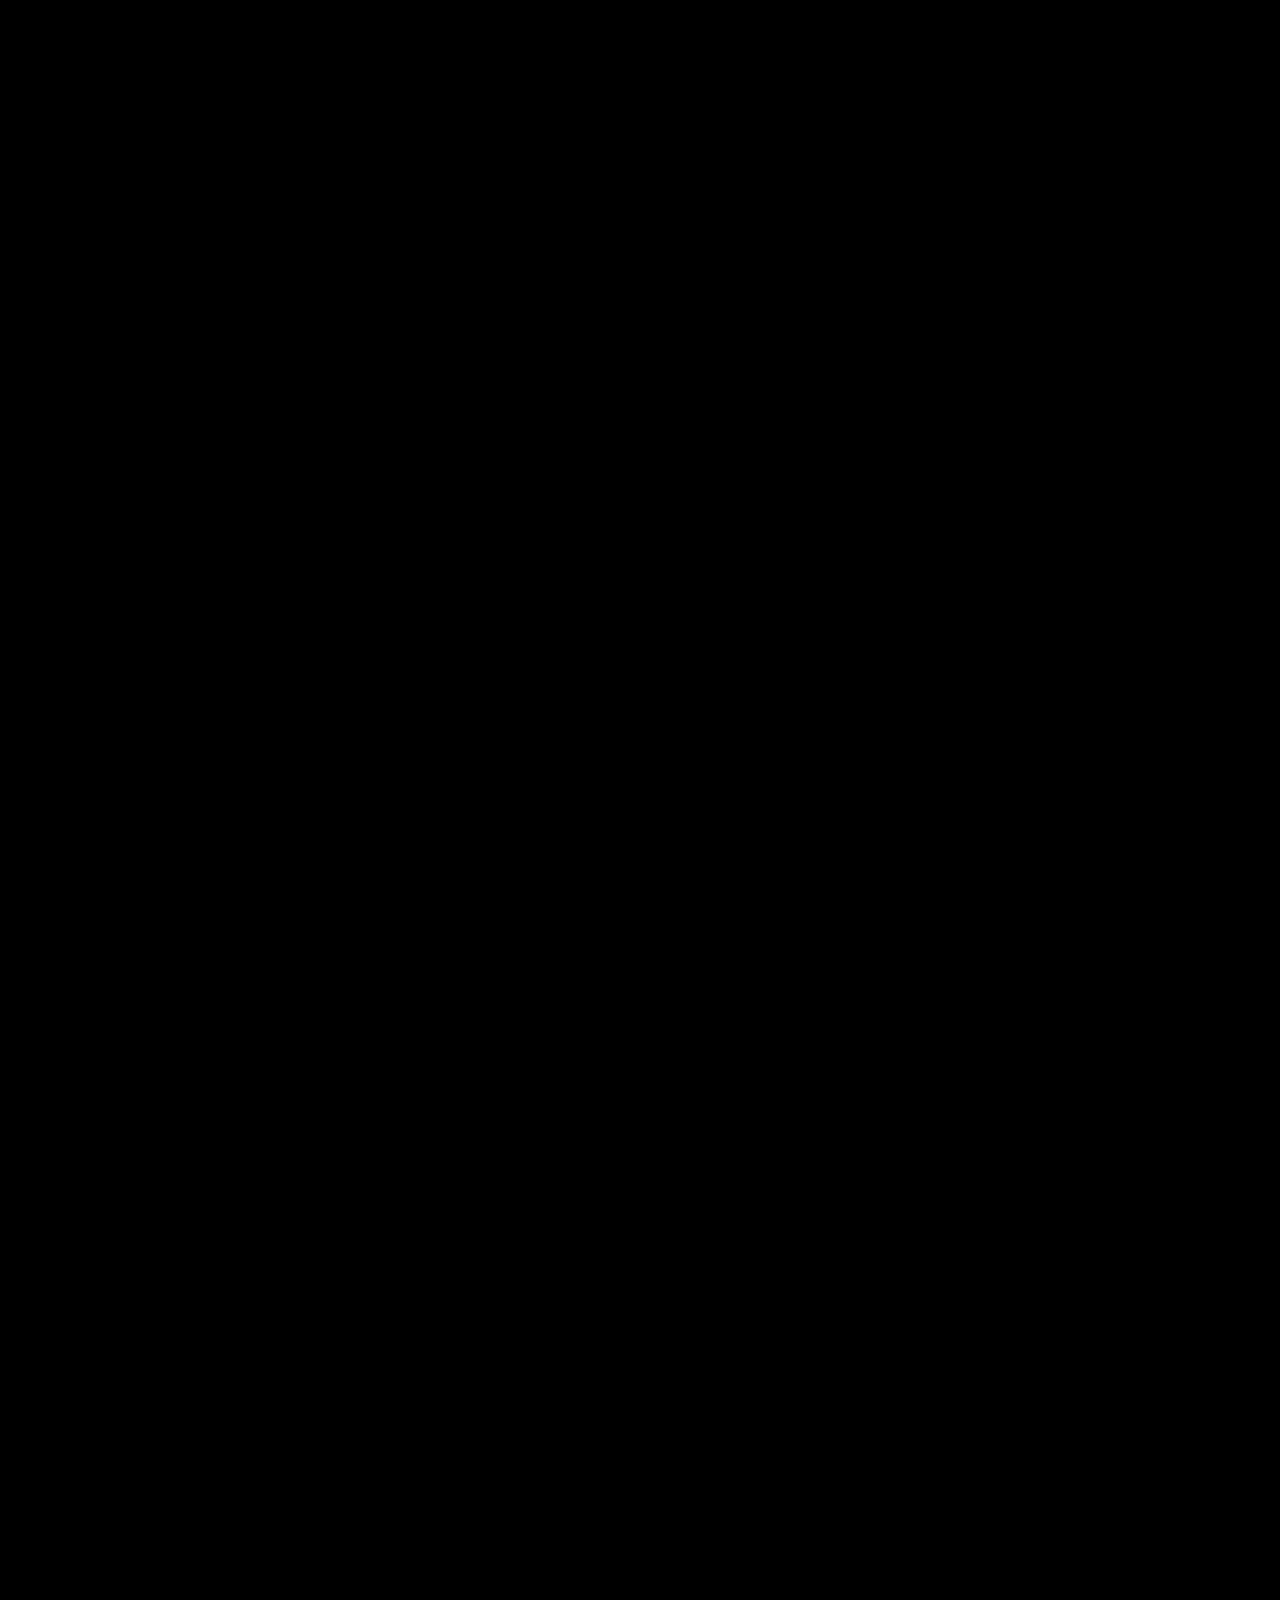
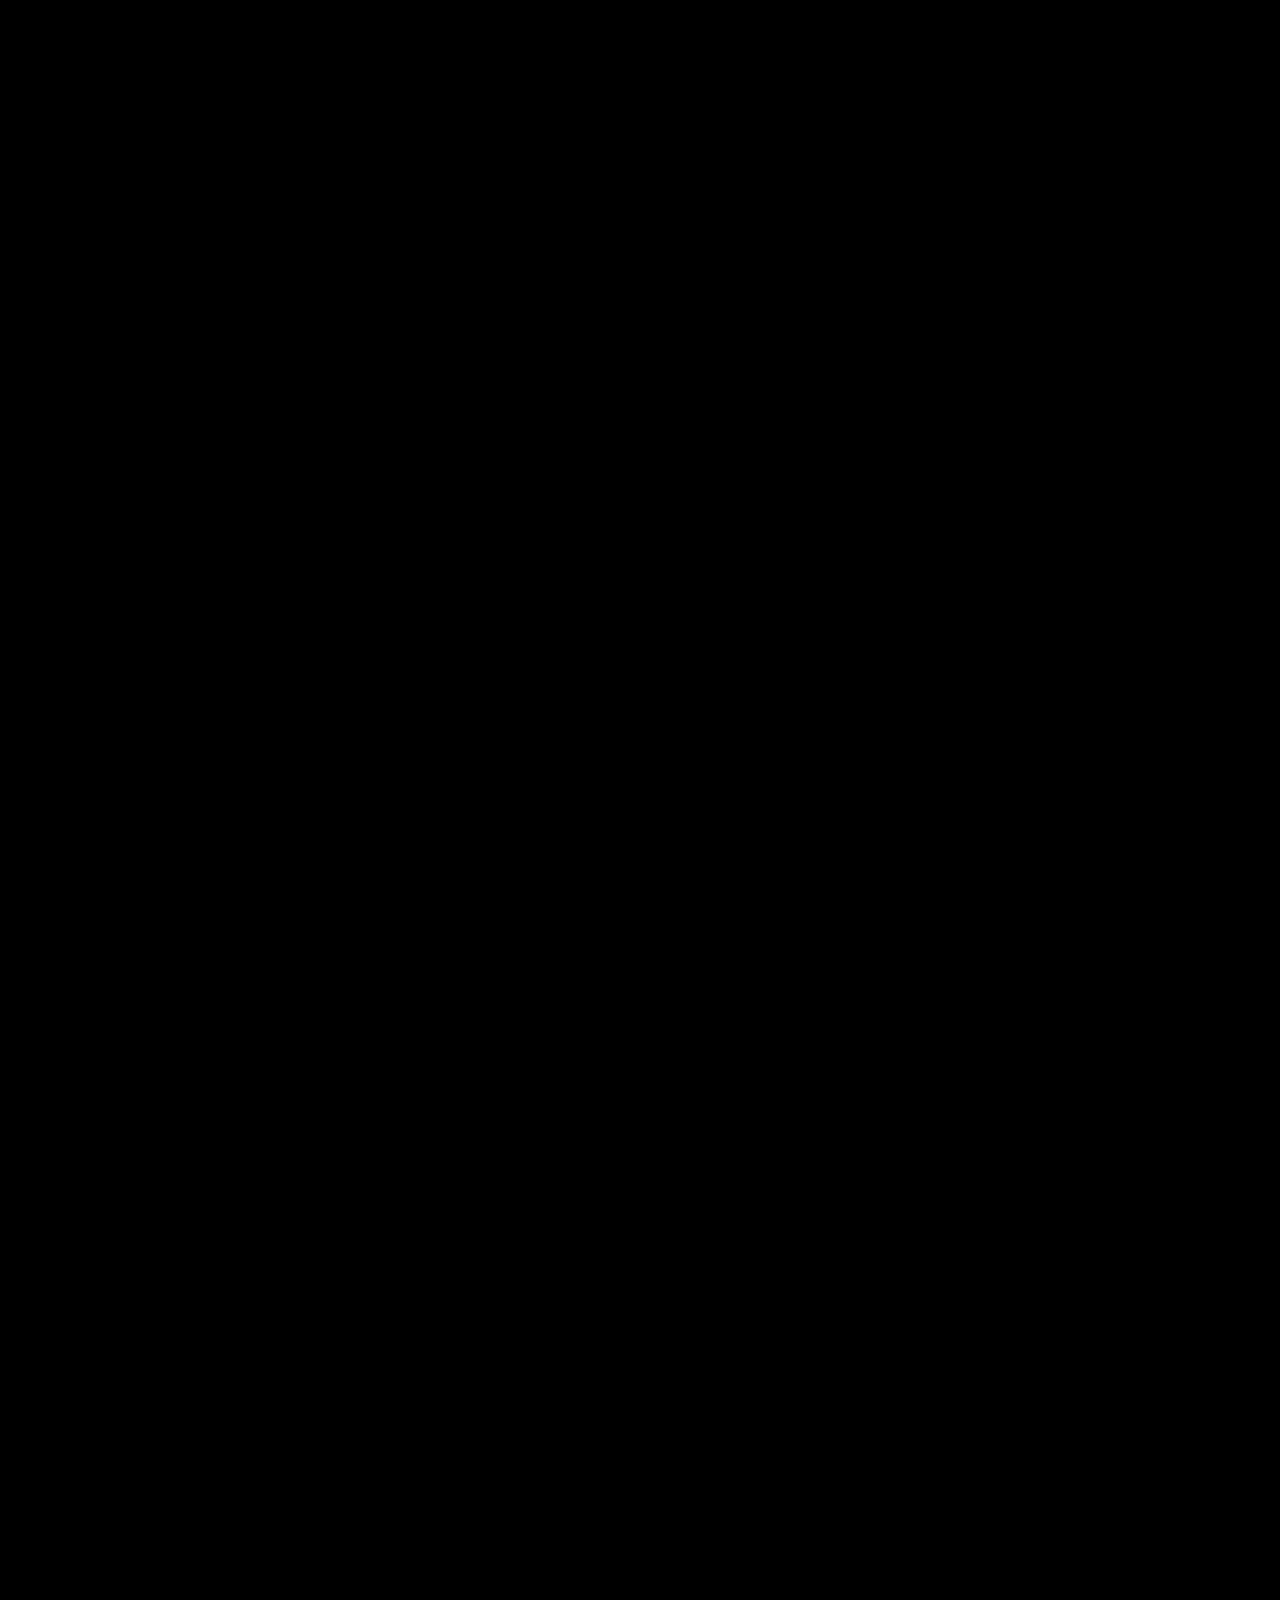
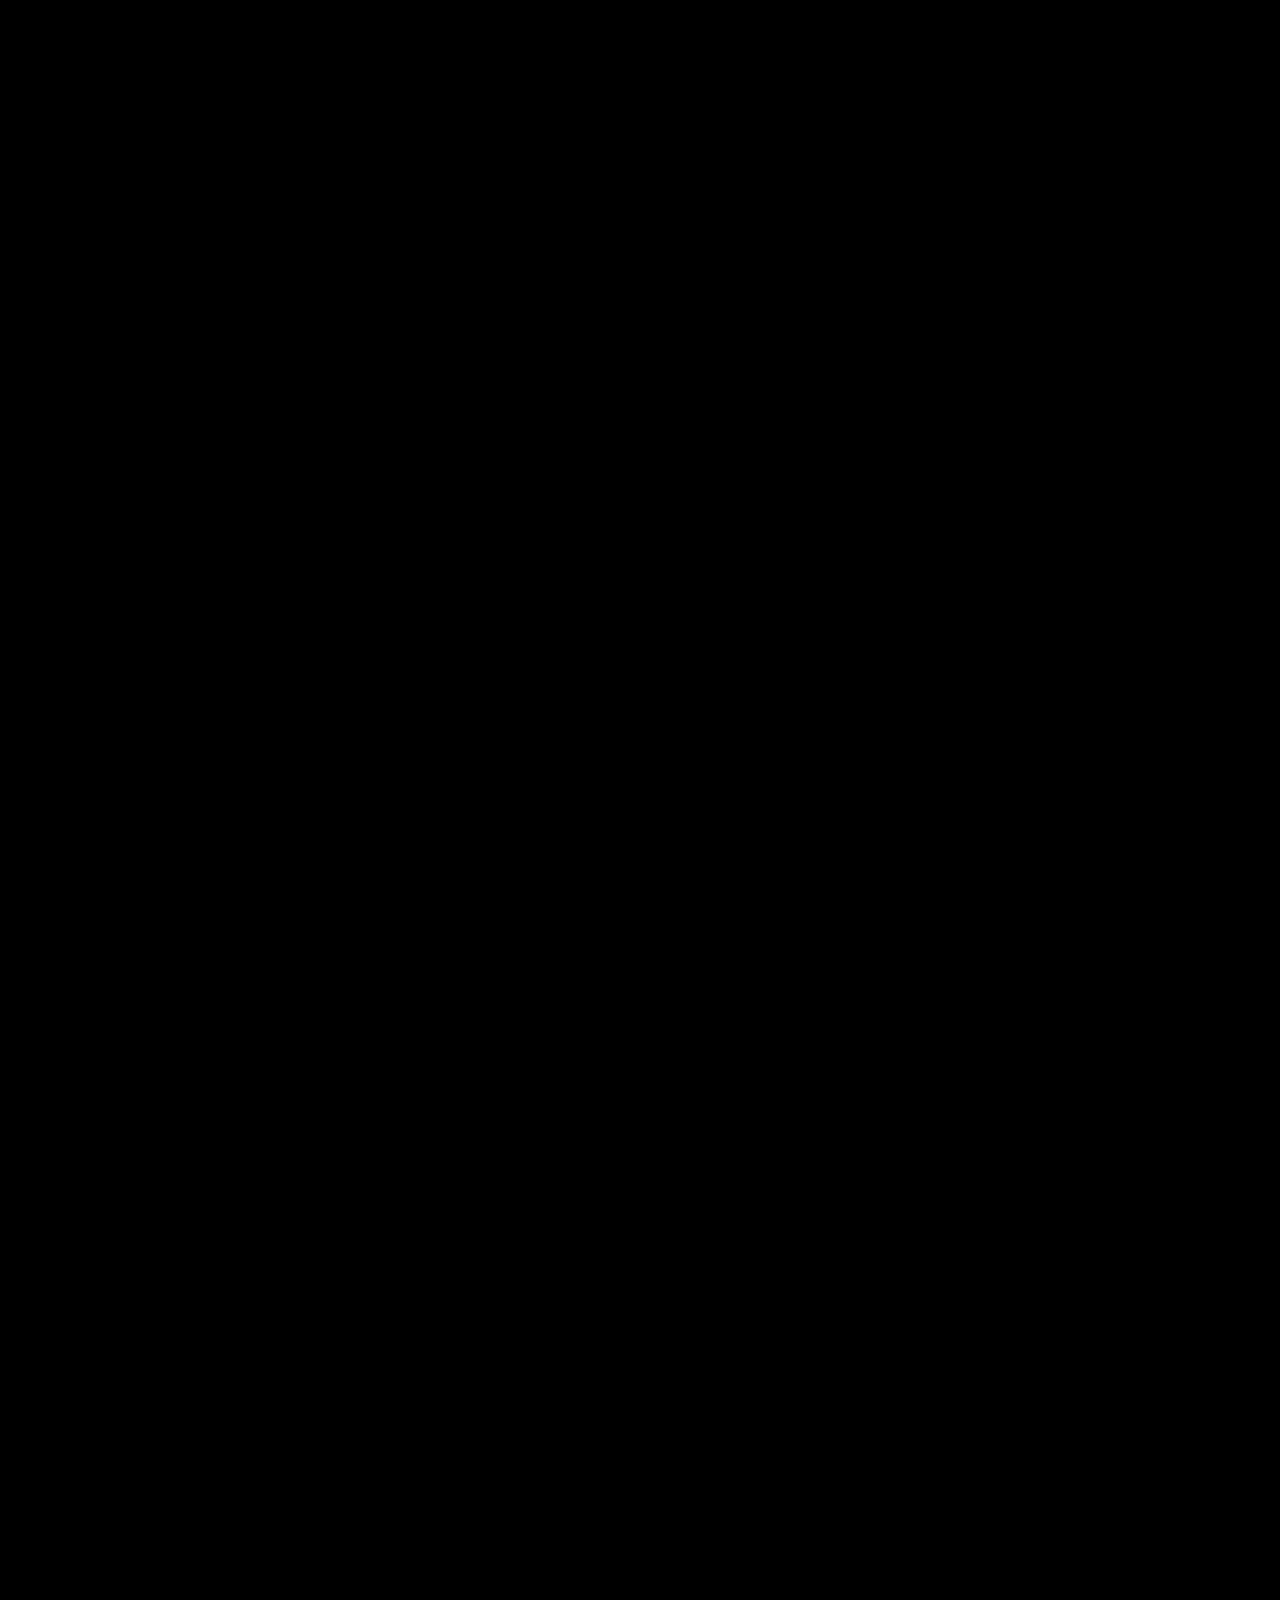
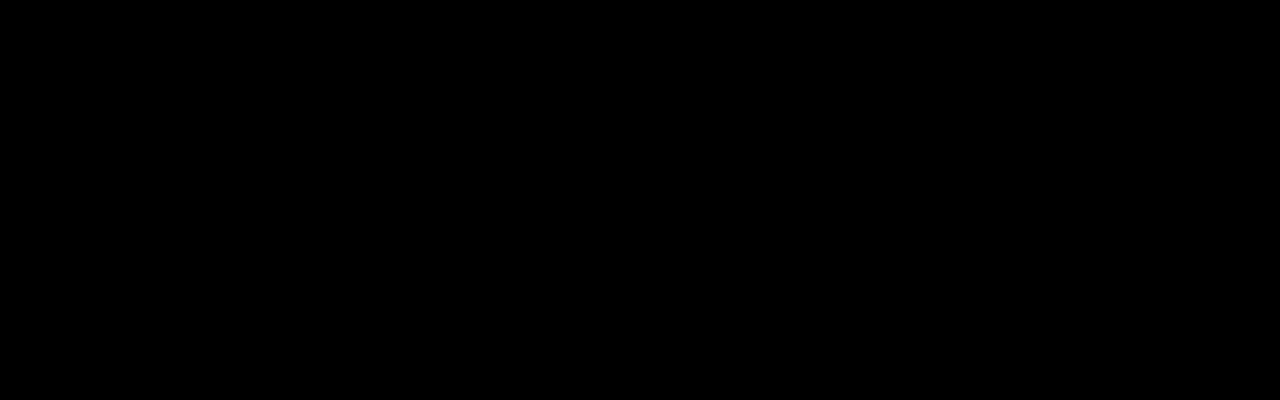
==== commit c2590823: ""recommendation and nav"" ====
--- a/anime.html
+++ b/anime.html
@@ -8,67 +8,70 @@
 </head>
 <body>
     <div class="container">
-        <div class="hero">
-            <h1 onclick="BGherotranslatefor()" class="HeroButton">
-            </h1>
-            <h1 onclick="BGherotranslateBac()" class="HeroButton">
-            </h1>
-            <div class="bg">
-                
-                <div class="sub-hero">
-                    <div class="black">
-                        
-                        <h6>
-                            <b>#1</b> this week
-                        </h6>
-                        <h5>
+        <div class="heronav">
+
+            <div class="hero">
+                <h1 onclick="BGherotranslatefor()" class="HeroButton">
+                </h1>
+                <h1 onclick="BGherotranslateBac()" class="HeroButton">
+                </h1>
+                <div class="bg">
+                    
+                    <div class="sub-hero">
+                        <div class="black">
+                            
+                            <h6>
+                                <b>#1</b> this week
+                            </h6>
+                            <h5>
+                                One Piece
+                            </h5>
+                            <a href="#" class="watch">Watch Now</a>
+                            <a href="#" class="detail">Detail</a>
+                        </div>
+                    </div>
+                    <div class="sub-hero">
+                        <div class="black">
+                            
+                            <h6>
+                                <b>#1</b> this week
+                            </h6>
+                            <h5>
+                                One Piece
+                            </h5>
+                            <a href="#" class="watch">Watch Now</a>
+                            <a href="#" class="detail">Detail</a>
+                        </div>
+                    </div>
+                    <div class="sub-hero">
+                        <div class="black">
+                            
+                            <h6>
+                                <b>#1</b> this week
+                            </h6>
+                            <h5>
+                                One Piece
+                            </h5>
+                            <a href="#" class="watch">Watch Now</a>
+                            <a href="#" class="detail">Detail</a>
+                        </div>
+                    </div>
+                    <div class="sub-hero">
+                        <div class="black">
+                            
+                            <h6>
+                                <b>#1</b> this week
+                            </h6>
+                            <h5>
+                        </div>
                             One Piece
                         </h5>
                         <a href="#" class="watch">Watch Now</a>
                         <a href="#" class="detail">Detail</a>
                     </div>
-                </div>
-                <div class="sub-hero">
-                    <div class="black">
-                        
-                        <h6>
-                            <b>#1</b> this week
-                        </h6>
-                        <h5>
-                            One Piece
-                        </h5>
-                        <a href="#" class="watch">Watch Now</a>
-                        <a href="#" class="detail">Detail</a>
+                    <div class="sub-hero">
+                        <div class="black">
                     </div>
-                </div>
-                <div class="sub-hero">
-                    <div class="black">
-                        
-                        <h6>
-                            <b>#1</b> this week
-                        </h6>
-                        <h5>
-                            One Piece
-                        </h5>
-                        <a href="#" class="watch">Watch Now</a>
-                        <a href="#" class="detail">Detail</a>
-                    </div>
-                </div>
-                <div class="sub-hero">
-                    <div class="black">
-                        
-                        <h6>
-                            <b>#1</b> this week
-                        </h6>
-                        <h5>
-                            One Piece
-                        </h5>
-                        <a href="#" class="watch">Watch Now</a>
-                        <a href="#" class="detail">Detail</a>
-                    </div>
-                </div>
-                <div class="sub-hero">
-                    <div class="black">
                         
                         <h6>
                             <b>#1</b> this week
@@ -81,66 +84,31 @@
                     </div>
                 </div>
             </div>
+            <nav>
+                <div class="menu">
+                    yeha
+                </div>
+                <img src="" alt="" class="logo">
+            </nav>
         </div>
-        <div class="recommented">
+            <div class="recommented">
             <h1>
                 Recommented for you
             </h1>
             <div class="slider">
-                Lorem ipsum dolor sit amet consectetur adipisicing elit. Animi corrupti ab, maxime deleniti laudantium accusantium ipsam iste. Excepturi, in. Incidunt, explicabo excepturi? Magnam perspiciatis aspernatur enim harum maxime ea voluptatibus?
-                Iusto quos repellat rem alias. Magnam dignissimos molestias esse, ipsa nam enim necessitatibus neque officiis accusantium quidem non fugit laudantium ratione nesciunt, quasi modi, nostrum voluptates saepe numquam soluta. Nam!
-                Vitae odio natus dolorum, officiis eos tempore corporis repellat a, corrupti, incidunt quia. Ipsa, nemo sapiente quisquam obcaecati sit atque. Dicta ratione voluptas nemo magnam placeat dolor itaque eligendi. Pariatur?
-                Quo, tempora pariatur repellendus atque molestiae quia voluptas quas nemo, ratione fugit quaerat cum repellat mollitia est veniam labore incidunt vitae eaque reprehenderit sapiente minima eum blanditiis iure aliquid! Esse!
-                Commodi voluptates consequuntur maxime eos, repellat impedit dolorem ab reiciendis quas consequatur dolore repellendus rem beatae sequi sed atque saepe pariatur! Cumque eligendi rerum laborum, nesciunt quo fugiat ut aut.
-                Aspernatur, quas illo? Omnis, vitae consectetur corporis voluptates, repellendus velit repudiandae cumque perspiciatis veritatis ad doloremque eos quo distinctio explicabo atque necessitatibus alias quasi suscipit aliquam, minima fugiat fugit laudantium.
-                Possimus quas sapiente dignissimos voluptatem aut consequuntur consectetur quod a ipsa magnam expedita molestias iure sequi magni soluta, culpa illo repellat modi dolore! Quos sapiente dolorem reiciendis, libero modi laudantium?
-                Nobis impedit veritatis earum dicta ea illo optio! Sit excepturi blanditiis repellendus quae, sapiente optio asperiores obcaecati dicta tenetur recusandae magnam! Nemo placeat voluptatum saepe aperiam. Autem officiis possimus nam.
-                Harum doloremque similique in laboriosam, maxime animi dolorum. Corrupti id quod veniam nostrum atque. Qui laborum vitae ducimus, error odit ab illum! Autem necessitatibus perferendis veniam debitis eaque dolorem odio.
-                Dolor illum itaque natus molestiae atque quae blanditiis error voluptatibus harum, nam qui porro, quaerat perferendis neque. Culpa, quasi. In obcaecati quibusdam repellendus nesciunt iusto architecto tempora eius, numquam molestias.
-                Labore esse nemo deleniti asperiores aut, blanditiis reprehenderit nesciunt architecto voluptatibus similique numquam aperiam officia nisi necessitatibus atque voluptatum consectetur? Cum consequatur alias dignissimos! Repellendus sunt molestias dolor a assumenda!
-                Iure saepe laborum deleniti aut quae voluptates ipsa, excepturi ut iste tempora commodi laboriosam explicabo modi, quia fugit facilis neque cupiditate odio repellendus est vero animi! Excepturi aliquid libero quos.
-                Facilis repellat maxime officia. Et doloremque, architecto est rerum tenetur modi sapiente vero rem earum quaerat. Optio, provident cum nostrum repellat accusantium, quidem corporis error sint excepturi, illo quo eos.
-                Architecto adipisci eum quibusdam esse, deleniti neque iusto vel aspernatur, dolor quia veritatis! Pariatur aut porro ratione libero architecto et sed id corrupti, unde suscipit blanditiis ipsa velit consequuntur iusto.
-                Nostrum quisquam maxime ea praesentium sint perspiciatis excepturi, repudiandae autem id? Architecto nisi consequatur, dolor cupiditate, voluptate nam eligendi est accusantium, numquam quis expedita. Repudiandae corporis asperiores sint beatae provident!
-                Officiis cum esse, facere sequi rem quas soluta corporis libero mollitia itaque, obcaecati est atque accusamus praesentium nemo modi rerum maiores consectetur nulla laudantium repellat. Quidem asperiores officia voluptatem illo.
-                Nam obcaecati ad ratione, quisquam doloribus perspiciatis quae et reprehenderit inventore? Dicta vel distinctio officia? Explicabo sequi necessitatibus officiis iure molestiae, culpa eveniet similique alias error, incidunt perferendis velit odit.
-                Inventore maxime blanditiis, perspiciatis doloremque quod amet. Necessitatibus repellat iusto atque voluptatum, molestiae ea explicabo laborum provident minima vitae nam sunt fugiat eius eos voluptatibus quam aspernatur quisquam nulla sit.
-                Optio, ex esse? Consequuntur quidem expedita vero temporibus obcaecati repellendus nemo tenetur laudantium sit minima saepe, amet aperiam, blanditiis assumenda reiciendis ut fugit error vel consectetur possimus maiores voluptatibus! Placeat?
-                Consectetur ea beatae, repudiandae, obcaecati, repellat sapiente officia minima doloremque accusantium aliquam quos cupiditate nam. Dolor pariatur beatae eius velit corporis debitis dignissimos omnis ipsum modi, consectetur numquam, vero autem?
-                Aliquam placeat optio magni quisquam consequatur voluptates eaque dolorem ratione quaerat? Eius, quasi? Nisi facere, voluptatibus, accusantium ratione maxime soluta cupiditate facilis quo fugit mollitia, at dolorem culpa exercitationem? Nobis?
-                Ad quam voluptate minus natus dolorum nam ipsam impedit facere accusantium itaque quasi explicabo, optio velit asperiores odit maiores fugiat quibusdam. Architecto officia iste amet, hic ex animi sapiente asperiores.
-                Consequatur incidunt eligendi nisi fugit odit non ipsa voluptatum labore ut praesentium soluta debitis quod, cumque accusantium iusto sunt iure corporis nesciunt quas voluptatem obcaecati ad assumenda. Ratione, deleniti hic!
-                Totam temporibus similique, non maiores laboriosam veniam unde quas, culpa et omnis libero id quae eligendi neque pariatur distinctio nulla nobis. Omnis quisquam perferendis quaerat vero quo rem, ipsam repellendus.
-                Magnam quisquam temporibus inventore dolores alias? Obcaecati delectus fuga voluptas natus eaque, nihil sapiente error magni sunt nam saepe aliquam impedit magnam iusto expedita reiciendis temporibus itaque reprehenderit maxime est.
-                Minima, illum. Laudantium consectetur excepturi eos amet id velit ad aspernatur iusto autem quisquam ex ut obcaecati neque praesentium accusamus, mollitia blanditiis laborum quo, nostrum quasi libero! Quia, minus quibusdam!
-                Quaerat aliquam ratione repellat quidem nisi eveniet corporis ad nihil aliquid! Deserunt sapiente ducimus sit recusandae totam necessitatibus rerum reiciendis minus in molestias! Consectetur, ea quaerat. Nam eum dolores quidem.
-                Impedit neque a aut voluptatum perspiciatis explicabo exercitationem laboriosam laudantium obcaecati tempora, quis deserunt nobis magnam atque cumque omnis blanditiis nam aliquid reprehenderit quasi commodi officia rerum maxime. Totam, atque.
-                Facere expedita officiis cum eligendi autem libero repellat ipsam quidem corporis nulla, provident sequi in blanditiis ut id vel omnis incidunt quos. Ducimus dignissimos iusto ea sequi numquam non cumque.
-                Quidem soluta eius sit voluptatem? Inventore iste eveniet at debitis esse iusto tenetur magnam soluta nulla. Distinctio sequi odit repellat fugit, expedita iusto dicta accusantium laborum ipsum velit qui nulla.
-                Unde laborum, modi dolores commodi animi obcaecati accusantium praesentium aliquam, dolore fugiat, est temporibus! Soluta nemo corrupti iste tempore quasi quos ut, fugiat ad, laborum ducimus explicabo. Voluptatibus, corporis architecto!
-                Impedit provident adipisci minima voluptatum, quos animi. Distinctio magni aut ratione ipsam voluptas totam hic sapiente beatae, delectus autem cupiditate suscipit sequi laboriosam voluptates repellendus voluptatibus inventore! Rerum, veritatis earum!
-                Sapiente esse dolorem aliquid praesentium illo in omnis officiis deleniti possimus eligendi totam sed ut nobis, ab est cumque sequi nesciunt perspiciatis reiciendis eum veniam beatae! Quo assumenda neque iste?
-                Unde consectetur, explicabo, eius provident animi eligendi natus repudiandae molestiae magnam blanditiis sapiente aut! Velit excepturi quasi aliquam distinctio sunt perspiciatis magni, maiores consequatur et obcaecati rem, odit quam deserunt!
-                Totam, at minus accusamus ipsa repellendus quisquam nemo, iusto, inventore perspiciatis blanditiis nihil laboriosam dolorum fuga repellat dolores odit. Facilis ex tempora consequuntur in omnis. Iste expedita facilis doloremque distinctio.
-                Exercitationem sed numquam nihil quasi consequuntur odit, doloribus alias iusto necessitatibus id, quis blanditiis? Sunt, sit voluptates labore molestiae dolorem totam est cum ipsa a pariatur odio, ea non omnis.
-                Deserunt, quidem. Voluptate deserunt quasi culpa repellendus, maxime, exercitationem autem facere consectetur minima sed aspernatur. Minima distinctio sapiente tempora quo natus eligendi. Ipsa reiciendis animi aperiam suscipit, pariatur ipsam non.
-                Iure unde molestias ipsam quod dolorem soluta porro quam voluptates odit inventore natus quas fugiat praesentium sapiente, hic, omnis adipisci blanditiis. Commodi dolorum quasi ipsum quidem cumque, inventore nemo non!
-                Aliquam vitae corporis voluptatem iste voluptatum aperiam ducimus ipsam totam illo? Saepe ullam sunt, harum quod labore fugit. Voluptatum, amet aliquid. Labore quidem incidunt ullam ab velit necessitatibus ducimus. Sapiente?
-                Suscipit atque delectus facere eos porro pariatur, ut inventore. Mollitia, pariatur, fugit labore nemo veniam magnam consectetur eius odio excepturi harum illo facilis quam eligendi? Explicabo iure qui sapiente soluta.
-                Culpa, beatae provident! Laborum, excepturi? Eos, obcaecati. Eaque in accusamus expedita, ut vero suscipit dolorum hic qui placeat quas. Qui facere reiciendis eos sapiente perferendis, iste possimus laboriosam quo mollitia?
-                Minus sint laudantium nam nihil obcaecati fuga doloremque dicta facere aspernatur facilis animi, rem a qui? Ipsum cupiditate voluptas voluptates asperiores explicabo iure voluptatibus sed, qui laborum et dolorum suscipit!
-                Est ipsum quos odio autem quas. Minima aut quasi corporis nam iure architecto voluptatem pariatur reiciendis, possimus repellendus est unde vel doloribus vero quidem mollitia at molestiae, eligendi veritatis ipsam.
-                Alias culpa doloribus fugit beatae laborum illum? Ullam, libero id officiis ratione laborum harum sint esse obcaecati maxime mollitia ipsam est ipsum molestias neque provident animi impedit a dolorem natus.
-                Ducimus enim amet perspiciatis ratione omnis consequuntur assumenda ea quae odio, unde quisquam non iste veritatis, dolorem aspernatur fugiat ipsam commodi nihil excepturi! Quo pariatur sed, sint ad minus rem?
-                Voluptates delectus molestias, et veritatis velit tenetur, illum inventore unde accusamus repudiandae saepe suscipit excepturi? Ipsum sapiente, illum culpa quia corrupti officia, magni assumenda eveniet animi totam voluptatibus at repellat?
-                Doloremque cupiditate ullam, consequuntur aspernatur non veritatis natus fugit accusamus, eius minus asperiores sint soluta. Vitae sapiente labore molestias. Illum dolores dolore deleniti rerum non, hic dolorem tempore libero assumenda?
-                Sequi rerum excepturi nemo ex libero dolorem labore illo numquam recusandae quia fugit, dolore voluptas enim perferendis pariatur atque assumenda fuga doloremque est. Fuga, et quidem a officiis id atque.
-                Repudiandae mollitia omnis, voluptatem deserunt quas praesentium culpa assumenda harum, enim ipsa velit tenetur sunt voluptate! Voluptatum voluptas voluptatem possimus! At a autem perspiciatis saepe expedita, ipsum aperiam qui accusantium.
-                Quo culpa, mollitia commodi laboriosam temporibus explicabo tempore distinctio facilis ullam suscipit. Maiores ratione quae enim sunt fugit error quam suscipit, dolorem fuga. Beatae architecto earum perspiciatis, totam hic nesciunt?
+
+                    <div class="card"></div><div class="card"></div><div class="card"></div><div class="card"></div><div class="card"></div><div class="card"></div><div class="card"></div><div class="card"></div><div class="card"></div><div class="card"></div><div class="card"></div><div class="card"></div><div class="card"></div><div class="card"></div><div class="card"></div><div class="card"></div><div class="card"></div><div class="card"></div><div class="card"></div><div class="card"></div><div class="card"></div><div class="card"></div><div class="card"></div><div class="card"></div><div class="card"></div><div class="card"></div><div class="card"></div><div class="card"></div><div class="card"></div><div class="card"></div><div class="card"></div><div class="card"></div><div class="card"></div><div class="card"></div><div class="card"></div><div class="card"></div><div class="card"></div><div class="card"></div><div class="card"></div><div class="card"></div><div class="card"></div><div class="card"></div><div class="card"></div><div class="card"></div><div class="card"></div><div class="card"></div><div class="card"></div><div class="card"></div><div class="card"></div><div class="card"></div><div class="card"></div><div class="card"></div><div class="card"></div><div class="card"></div><div class="card"></div><div class="card"></div><div class="card"></div><div class="card"></div><div class="card"></div><div class="card"></div><div class="card"></div><div class="card"></div><div class="card"></div><div class="card"></div><div class="card"></div><div class="card"></div><div class="card"></div><div class="card"></div><div class="card"></div><div class="card"></div><div class="card"></div><div class="card"></div><div class="card"></div><div class="card"></div><div class="card"></div><div class="card"></div><div class="card"></div><div class="card"></div><div class="card"></div><div class="card"></div><div class="card"></div><div class="card"></div><div class="card"></div><div class="card"></div><div class="card"></div><div class="card"></div><div class="card"></div><div class="card"></div><div class="card"></div><div class="card"></div><div class="card"></div><div class="card"></div><div class="card"></div><div class="card"></div><div class="card"></div><div class="card"></div><div class="card"></div><div class="card"></div><div class="card"></div><div class="card"></div>
+               
             </div>
         </div>
     </div>
   
     <script src="anime.js"></script>
+    <script>
+        const card = document.getElementsByClassName("card")
+        for (i = 0;i < card.length; i++){
+            card[i].innerHTML = "yeas" + i
+        }
+    </script>
 </body>
 </html>--- a/anime.css
+++ b/anime.css
@@ -6,6 +6,14 @@
     --mainasset: 0,100%,50%;
     --mainwhite: 0, 0%, 100%;
     --mainblack: 0, 0%, 0%;
+}
+body{
+    background-color: hsla(var(--mainblack));
+    color: hsl(var(--mainwhite));
+    height: 10000px;
+}
+.heronav{
+    position: relative;
 }
 .hero{
     width: 100vw;
@@ -19,6 +27,7 @@
     grid-template-columns: repeat(5,100vw);
     width: 200vw;
     transition: 2000ms;
+
 
 }
 
@@ -37,7 +46,7 @@
 .sub-hero .black{
     height: 100%;
     width: 100%;
-    background: linear-gradient(90deg,hsla(var(--mainblack),0.7),hsla(var(--mainblack),0.2));
+    background: linear-gradient(hsla(var(--mainblack),0.2),hsla(var(--mainblack),1));
     z-index: 1;
 
 }
@@ -103,17 +112,49 @@
     scale: -1;
 
 }
+/* nav  */
+nav{
+    position: absolute;
+    bottom: 0px;
+    z-index: 1000;
+}
+.navbar{
+    position: fixed;
+    top: 0px;
+}
 /* recommendted  */
 .recommented{
-    height: 500px;
-    background-color: green;
+    /* height: 400px; */
     width: 100%;
+    position: relative;
     /* overflow: hidden; */
     
 }
+.recommented h1{
+    font-size: 30px;
+    position: absolute;
+    /* top: 15px; */
+    left: 25px;
+}
 .recommented .slider{
+    overflow: scroll;
+    position: absolute;
+    top: 50px;
     overflow-y: hidden;
-    overflow-x: scroll;
-    height: 400px;
+    height: 300px;
+    width: 100%;
+    display: flex;
+    gap: 10px;
 
+}
+.recommented .slider::-webkit-scrollbar{
+    height: 0px;
+}
+.slider .card{
+    min-width: 125px;
+    height: 175px;
+    /* outline: 5px solid black; */
+    /* outline: 3px black; */
+    background-color: red;
+ 
 }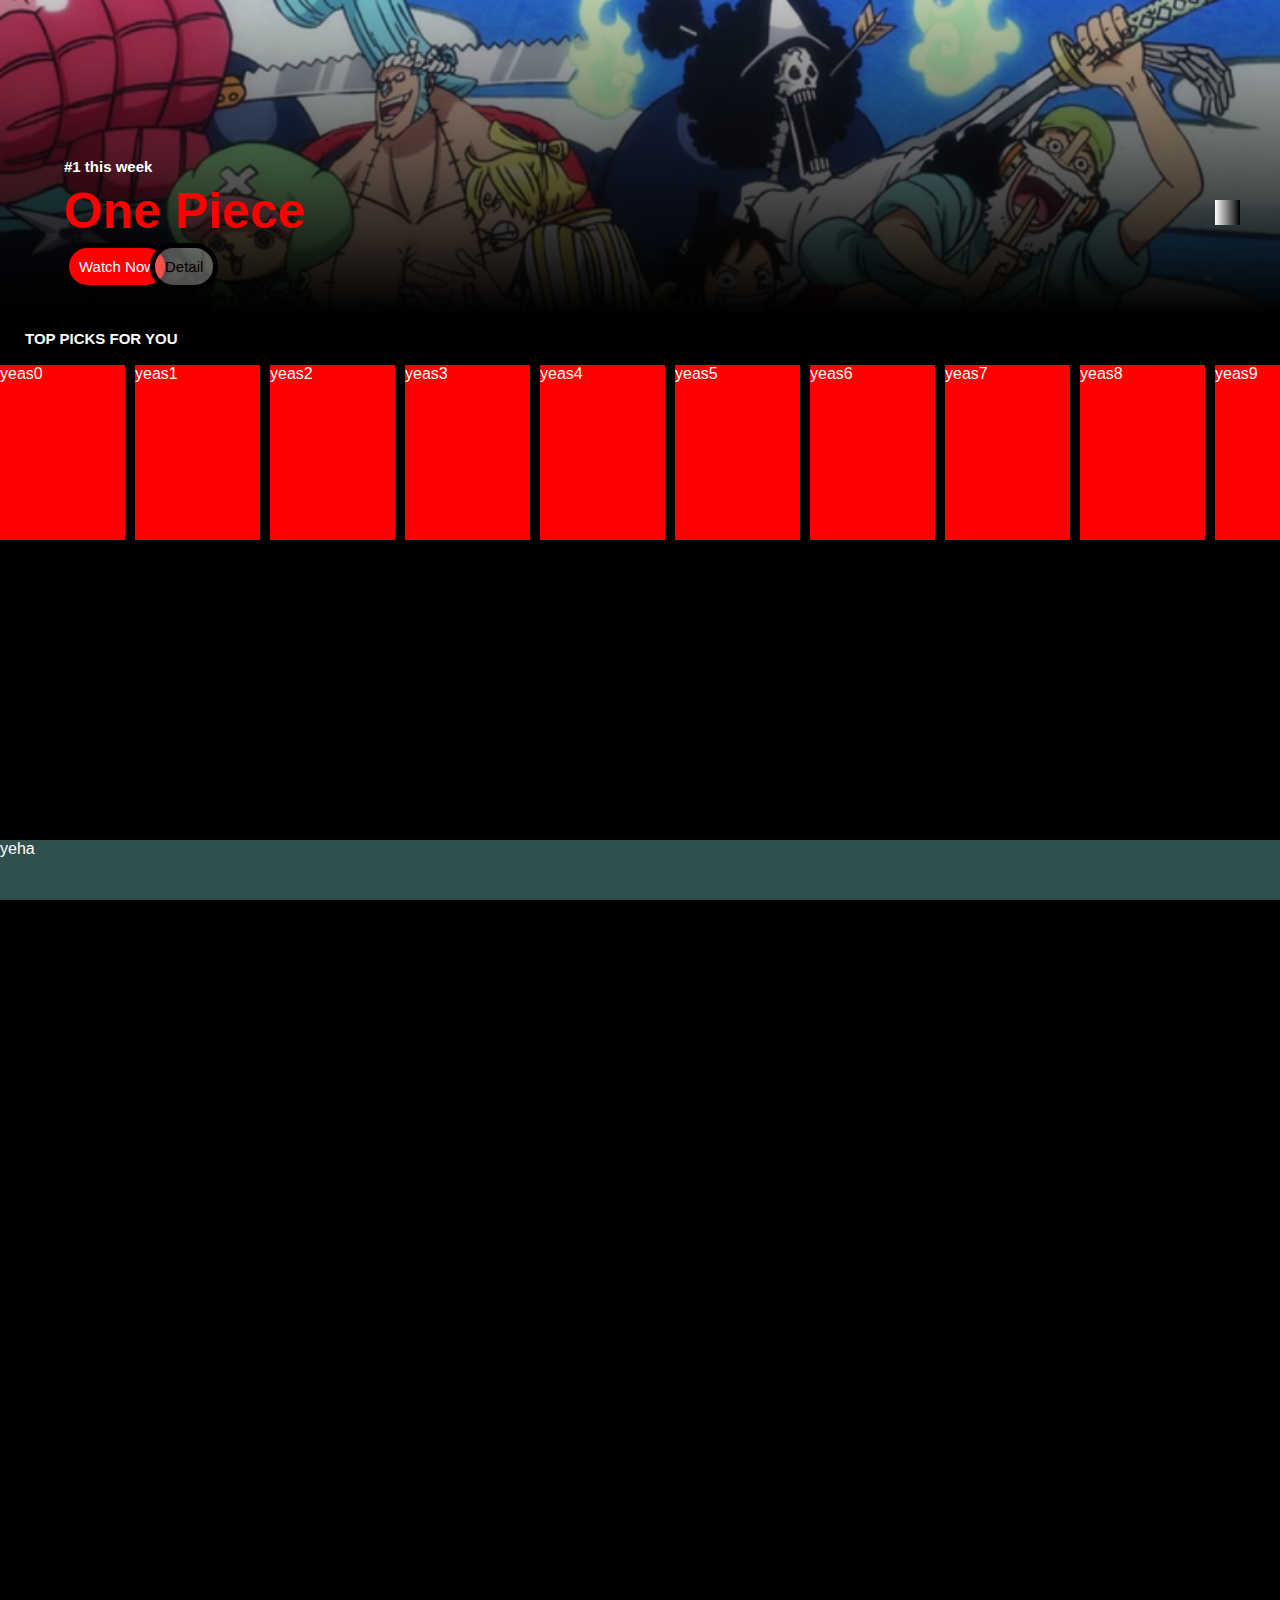
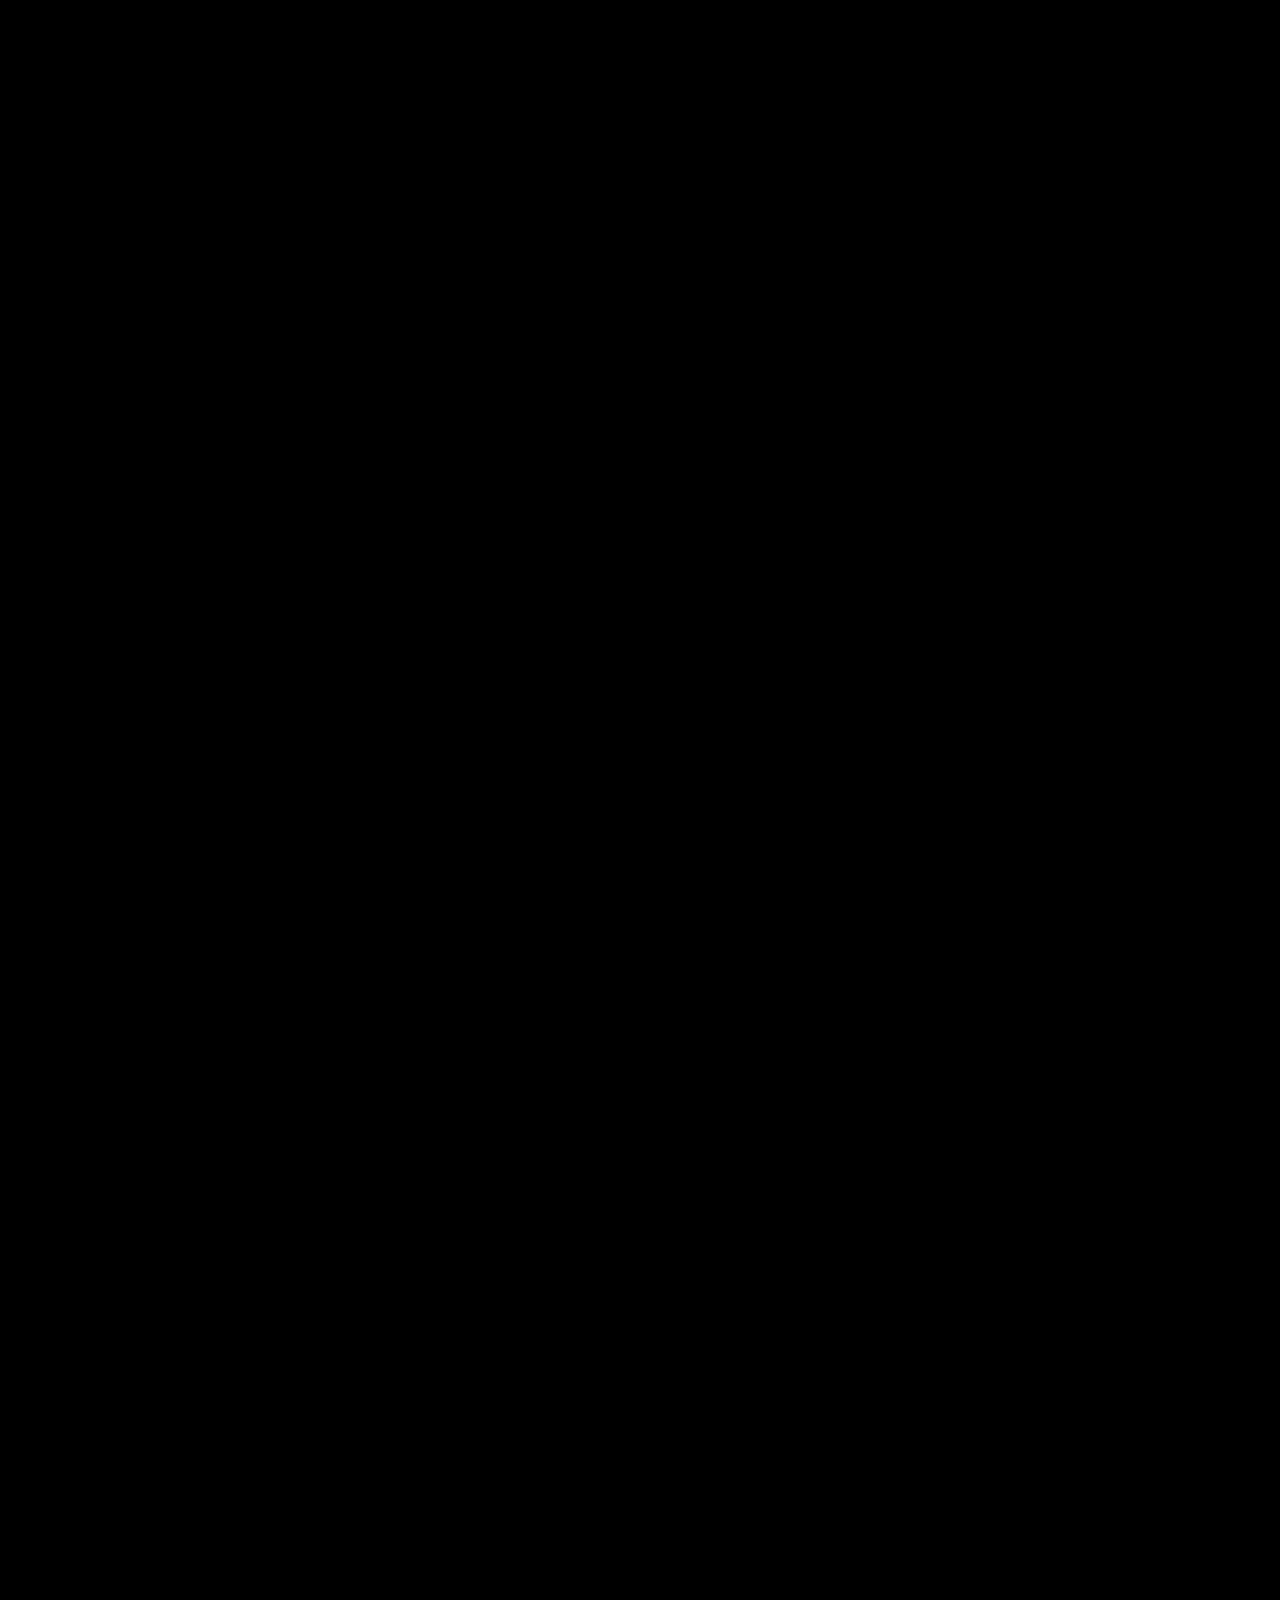
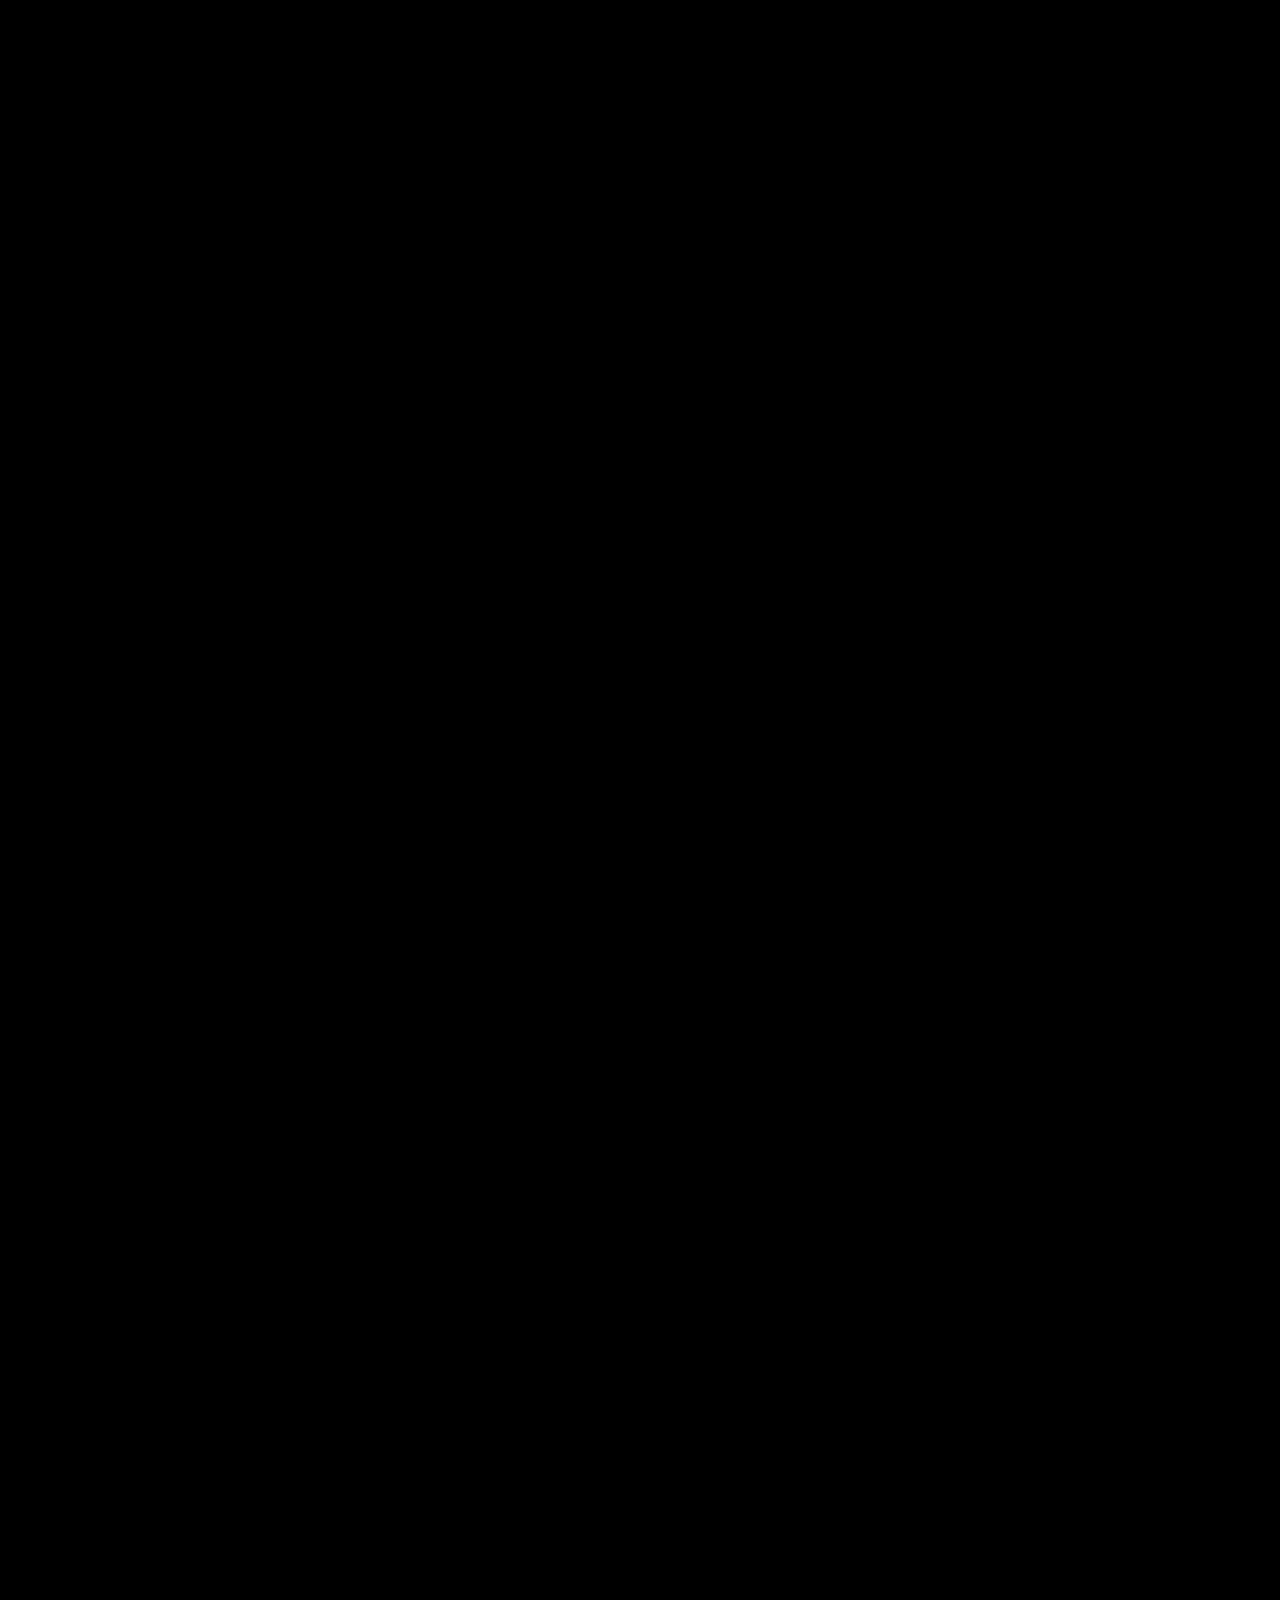
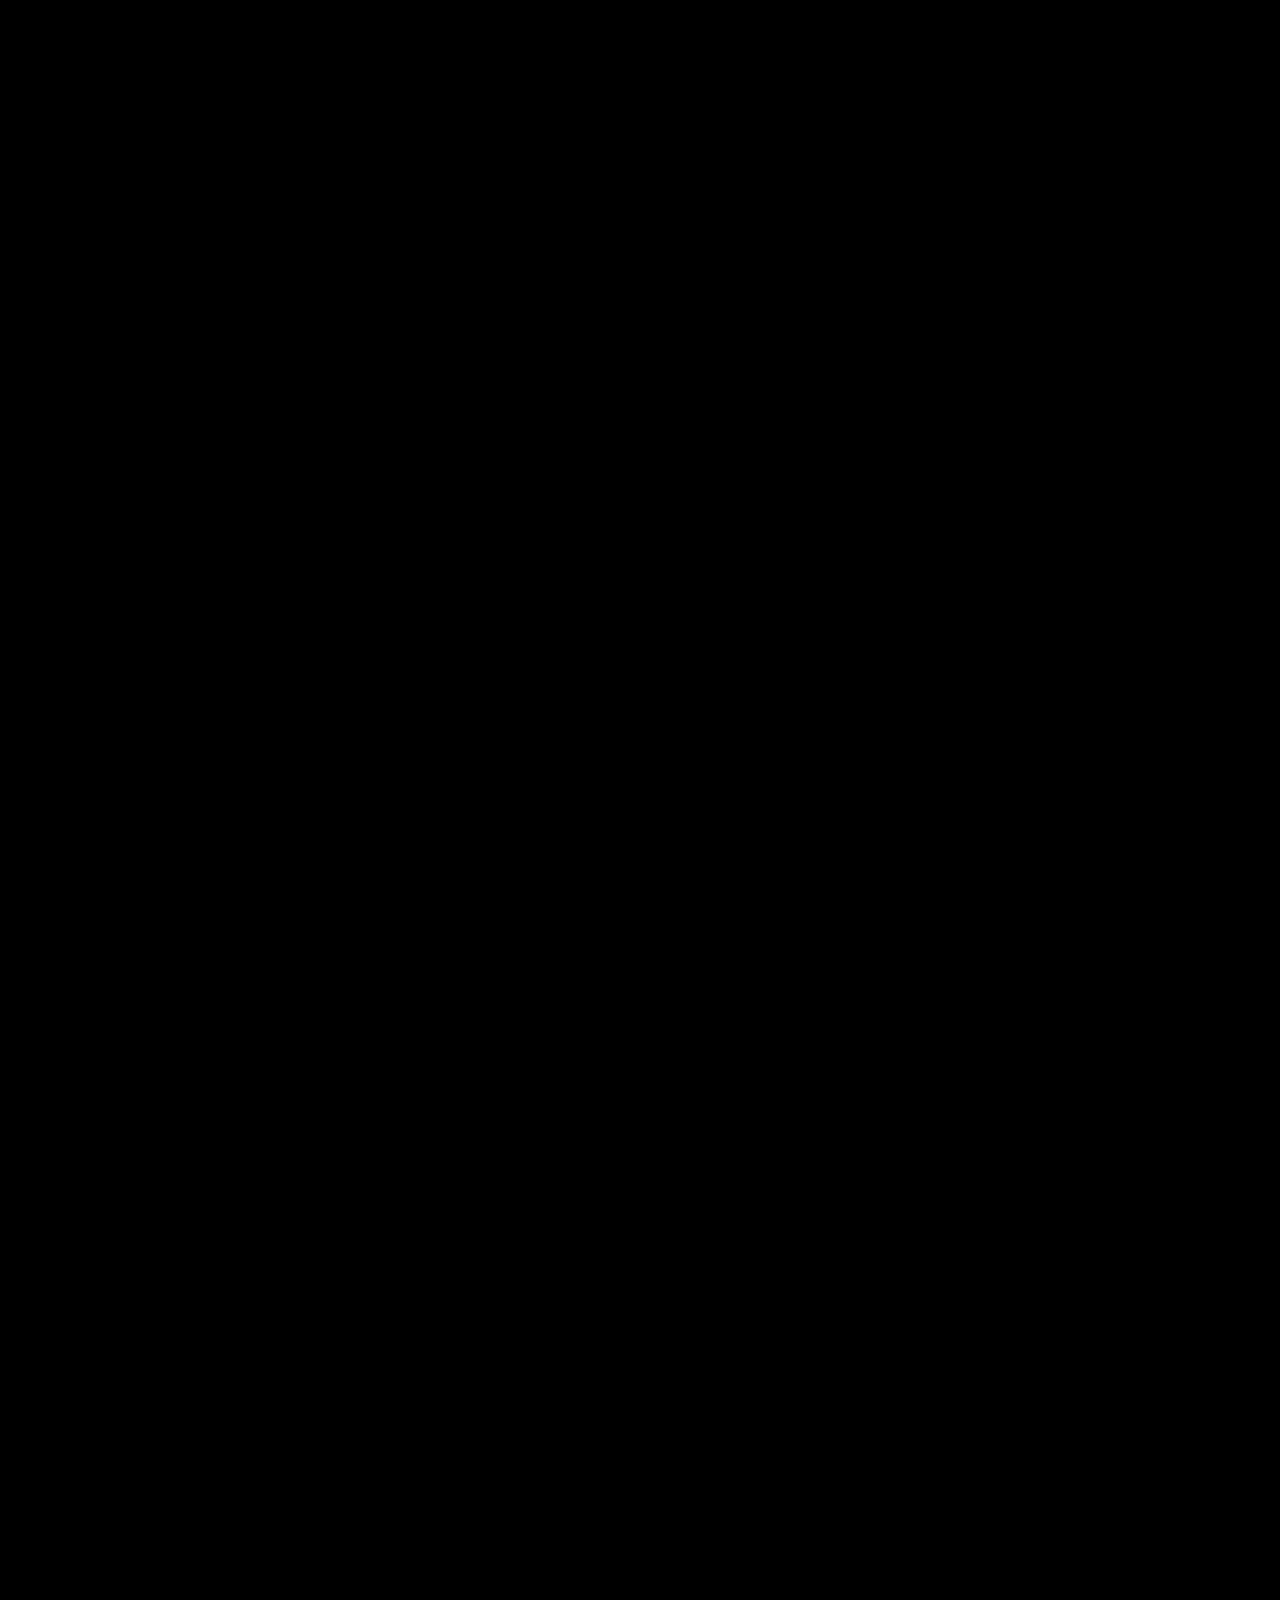
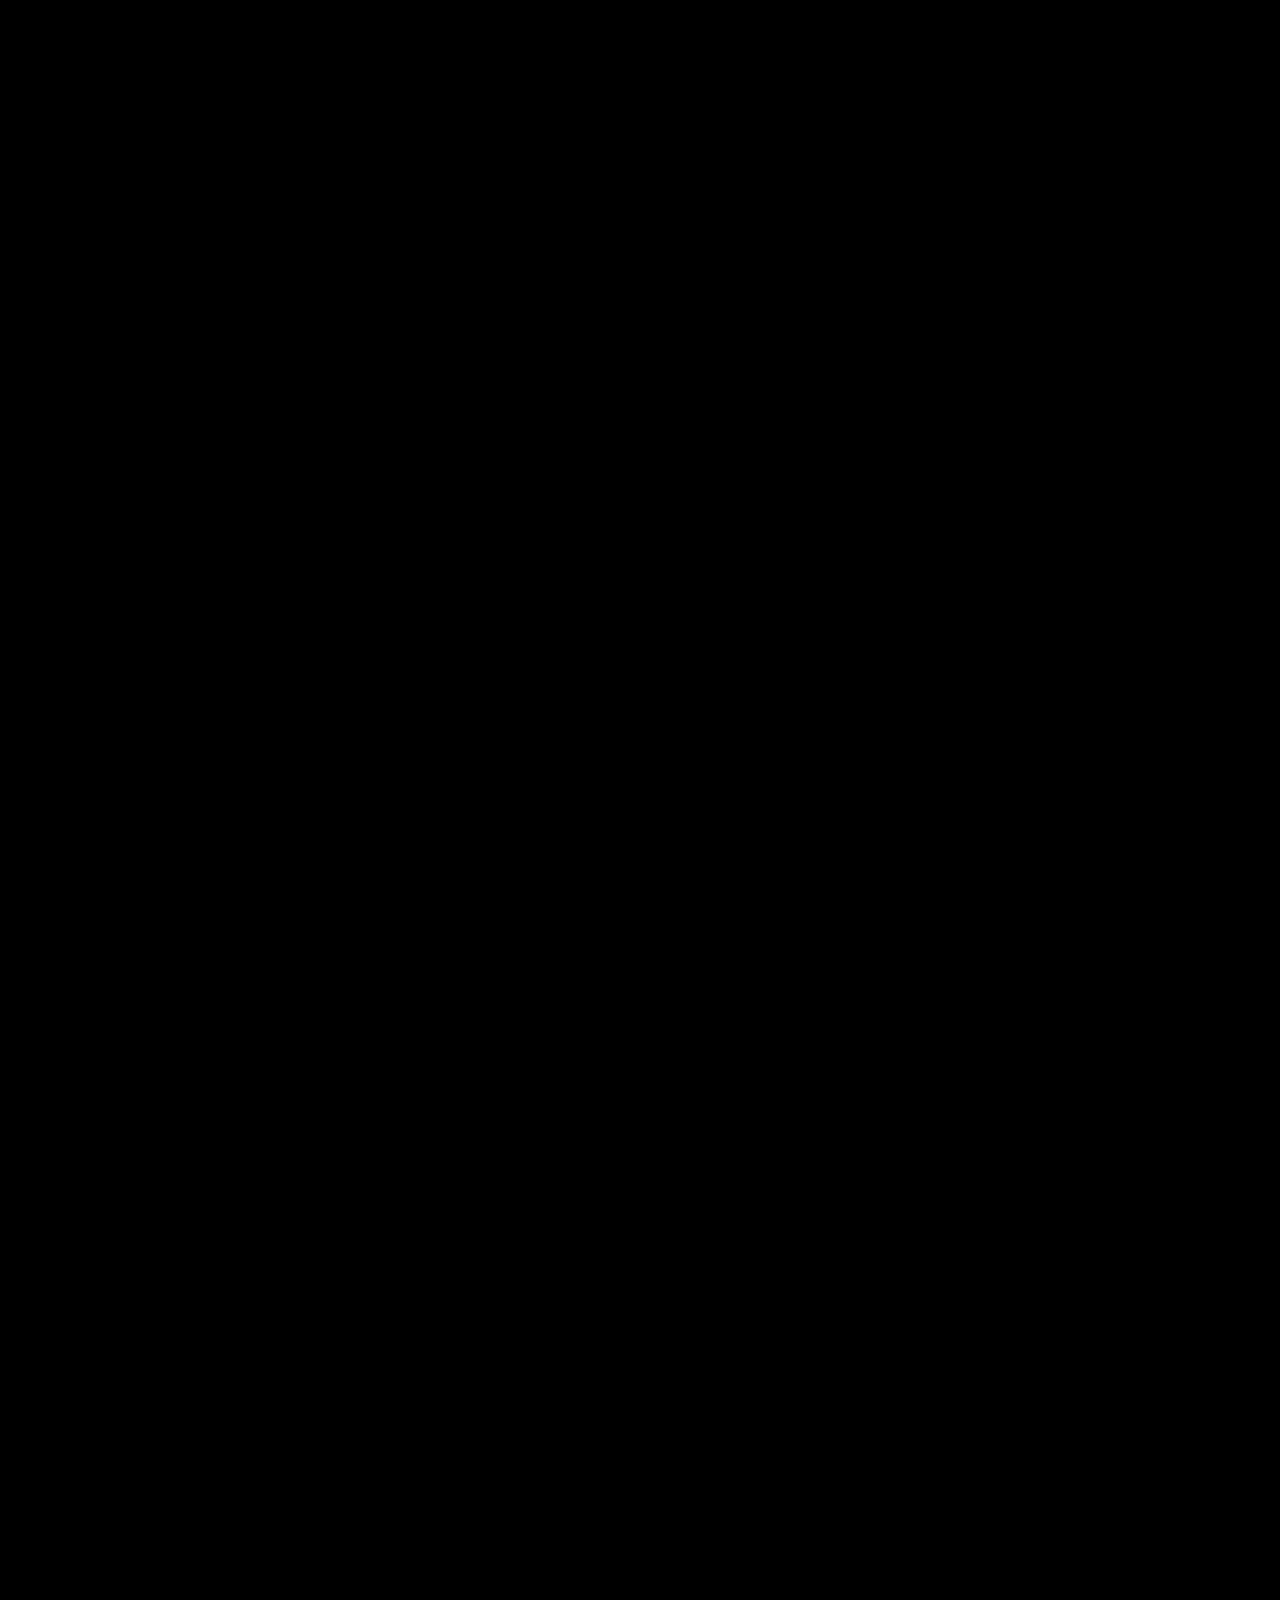
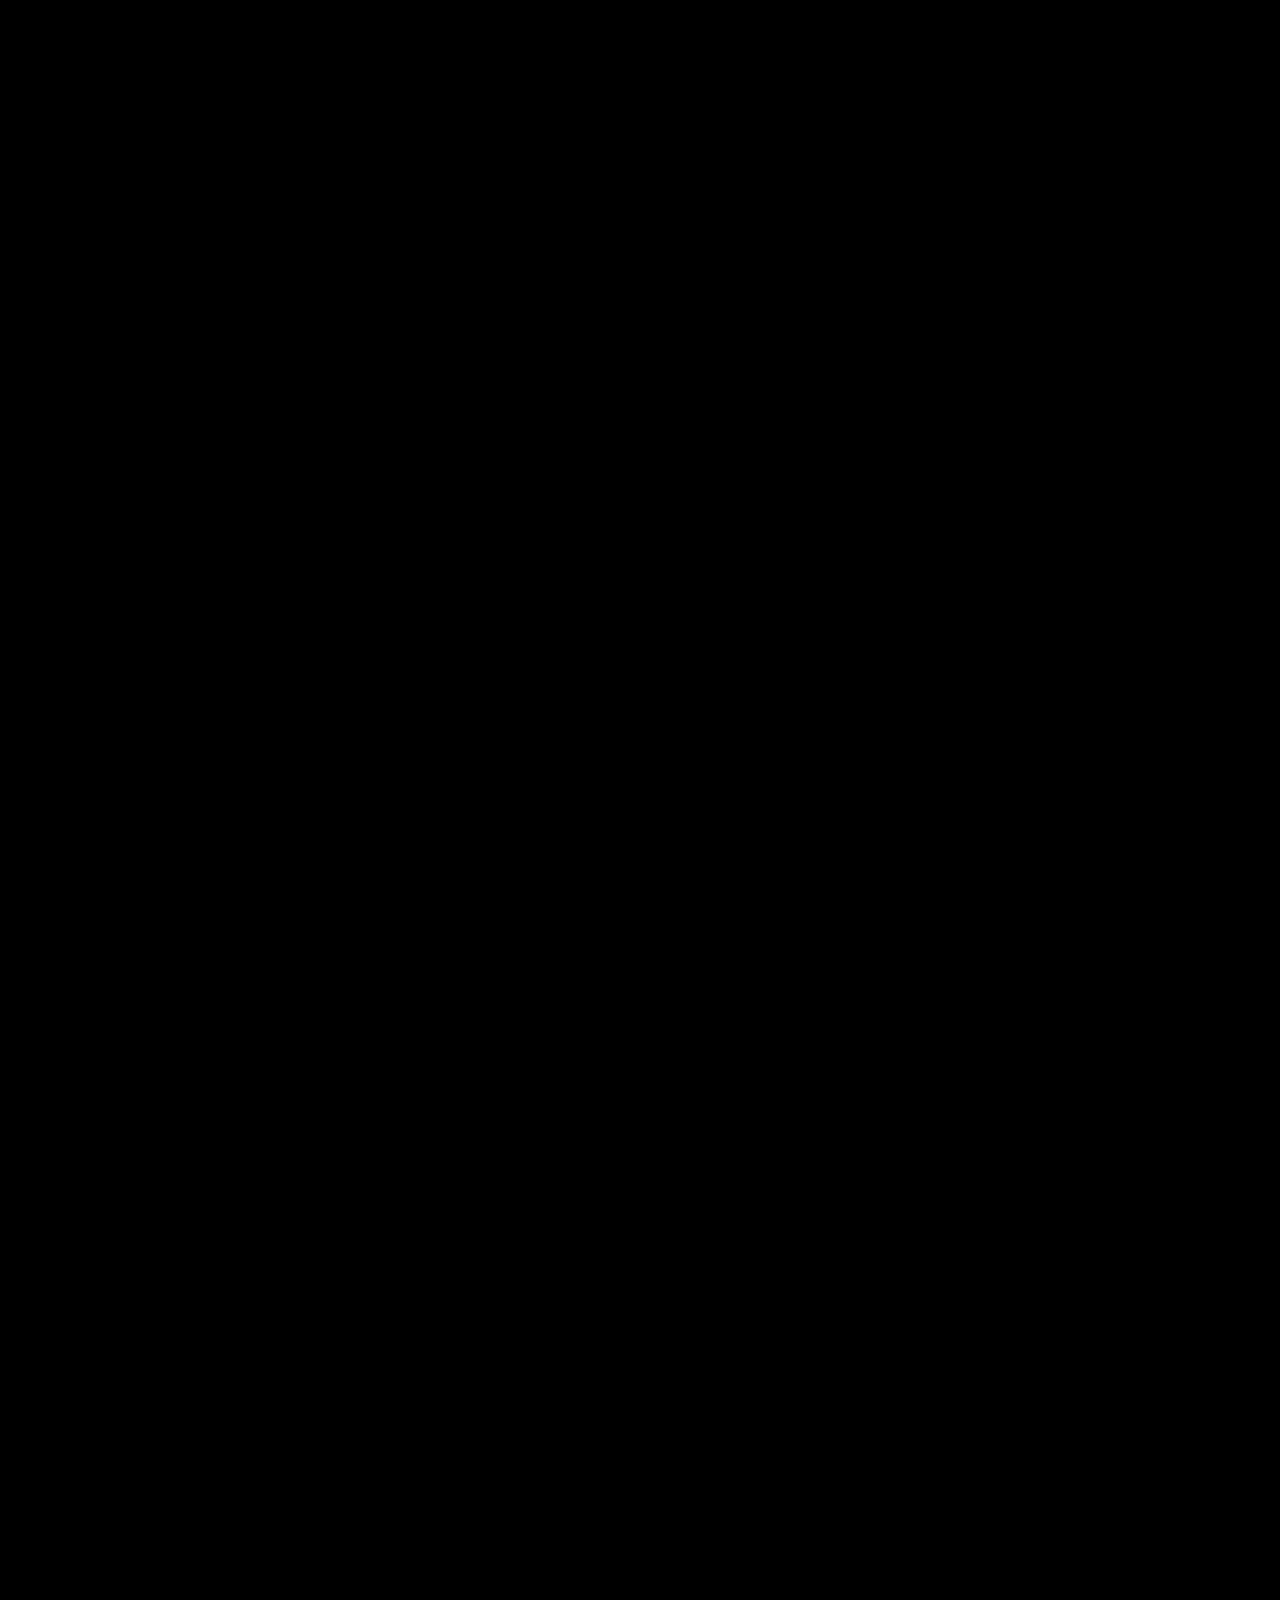
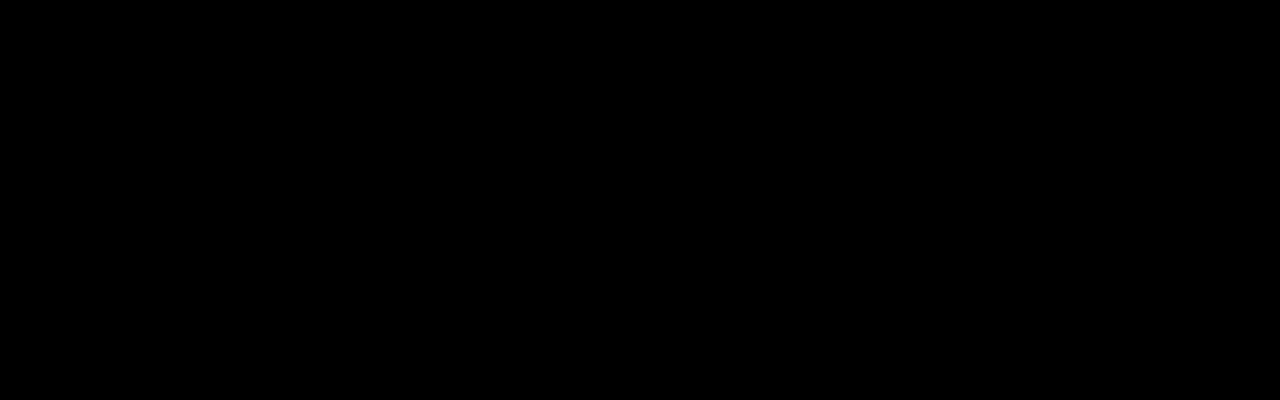
==== commit b748bf9b: ""recommended text"" ====
--- a/anime.html
+++ b/anime.html
@@ -8,70 +8,67 @@
 </head>
 <body>
     <div class="container">
-        <div class="heronav">
-
-            <div class="hero">
-                <h1 onclick="BGherotranslatefor()" class="HeroButton">
-                </h1>
-                <h1 onclick="BGherotranslateBac()" class="HeroButton">
-                </h1>
-                <div class="bg">
-                    
-                    <div class="sub-hero">
-                        <div class="black">
-                            
-                            <h6>
-                                <b>#1</b> this week
-                            </h6>
-                            <h5>
-                                One Piece
-                            </h5>
-                            <a href="#" class="watch">Watch Now</a>
-                            <a href="#" class="detail">Detail</a>
-                        </div>
-                    </div>
-                    <div class="sub-hero">
-                        <div class="black">
-                            
-                            <h6>
-                                <b>#1</b> this week
-                            </h6>
-                            <h5>
-                                One Piece
-                            </h5>
-                            <a href="#" class="watch">Watch Now</a>
-                            <a href="#" class="detail">Detail</a>
-                        </div>
-                    </div>
-                    <div class="sub-hero">
-                        <div class="black">
-                            
-                            <h6>
-                                <b>#1</b> this week
-                            </h6>
-                            <h5>
-                                One Piece
-                            </h5>
-                            <a href="#" class="watch">Watch Now</a>
-                            <a href="#" class="detail">Detail</a>
-                        </div>
-                    </div>
-                    <div class="sub-hero">
-                        <div class="black">
-                            
-                            <h6>
-                                <b>#1</b> this week
-                            </h6>
-                            <h5>
-                        </div>
+        <div class="hero">
+            <h1 onclick="BGherotranslatefor()" class="HeroButton">
+            </h1>
+            <h1 onclick="BGherotranslateBac()" class="HeroButton">
+            </h1>
+            <div class="bg">
+                
+                <div class="sub-hero">
+                    <div class="black">
+                        
+                        <h6>
+                            <b>#1</b> this week
+                        </h6>
+                        <h5>
                             One Piece
                         </h5>
                         <a href="#" class="watch">Watch Now</a>
                         <a href="#" class="detail">Detail</a>
                     </div>
-                    <div class="sub-hero">
-                        <div class="black">
+                </div>
+                <div class="sub-hero">
+                    <div class="black">
+                        
+                        <h6>
+                            <b>#1</b> this week
+                        </h6>
+                        <h5>
+                            One Piece
+                        </h5>
+                        <a href="#" class="watch">Watch Now</a>
+                        <a href="#" class="detail">Detail</a>
                     </div>
+                </div>
+                <div class="sub-hero">
+                    <div class="black">
+                        
+                        <h6>
+                            <b>#1</b> this week
+                        </h6>
+                        <h5>
+                            One Piece
+                        </h5>
+                        <a href="#" class="watch">Watch Now</a>
+                        <a href="#" class="detail">Detail</a>
+                    </div>
+                </div>
+                <div class="sub-hero">
+                    <div class="black">
+                        
+                        <h6>
+                            <b>#1</b> this week
+                        </h6>
+                        <h5>
+                            One Piece
+                        </h5>
+                        <a href="#" class="watch">Watch Now</a>
+                        <a href="#" class="detail">Detail</a>
+                    </div>
+                </div>
+                <div class="sub-hero">
+                    <div class="black">
                         
                         <h6>
                             <b>#1</b> this week
@@ -84,16 +81,11 @@
                     </div>
                 </div>
             </div>
-            <nav>
-                <div class="menu">
-                    yeha
-                </div>
-                <img src="" alt="" class="logo">
-            </nav>
+   
         </div>
-            <div class="recommented">
+        <div class="recommented">
             <h1>
-                Recommented for you
+                top picks for you
             </h1>
             <div class="slider">
 
@@ -102,7 +94,12 @@
             </div>
         </div>
     </div>
-  
+    <nav>
+        <div class="menu">
+            yeha
+        </div>
+        <img src="" alt="" class="logo">
+    </nav>
     <script src="anime.js"></script>
     <script>
         const card = document.getElementsByClassName("card")
--- a/anime.css
+++ b/anime.css
@@ -6,15 +6,14 @@
     --mainasset: 0,100%,50%;
     --mainwhite: 0, 0%, 100%;
     --mainblack: 0, 0%, 0%;
+    --mainsecond:180,25%,25%;
 }
 body{
     background-color: hsla(var(--mainblack));
     color: hsl(var(--mainwhite));
     height: 10000px;
 }
-.heronav{
-    position: relative;
-}
+
 .hero{
     width: 100vw;
     overflow: hidden;
@@ -112,16 +111,8 @@
     scale: -1;
 
 }
-/* nav  */
-nav{
-    position: absolute;
-    bottom: 0px;
-    z-index: 1000;
-}
-.navbar{
-    position: fixed;
-    top: 0px;
-}
+
+
 /* recommendted  */
 .recommented{
     /* height: 400px; */
@@ -131,9 +122,10 @@
     
 }
 .recommented h1{
-    font-size: 30px;
+    font-size: 15px;
     position: absolute;
-    /* top: 15px; */
+    text-transform: uppercase;
+    top: 15px;
     left: 25px;
 }
 .recommented .slider{
@@ -157,4 +149,13 @@
     /* outline: 3px black; */
     background-color: red;
  
+}
+/* nav  */
+nav{
+    position: fixed;
+    bottom: 0px;
+    z-index: 1000;
+    background-color: hsl(var(--mainsecond));
+    width: 1000%;
+    height: 60px
 }